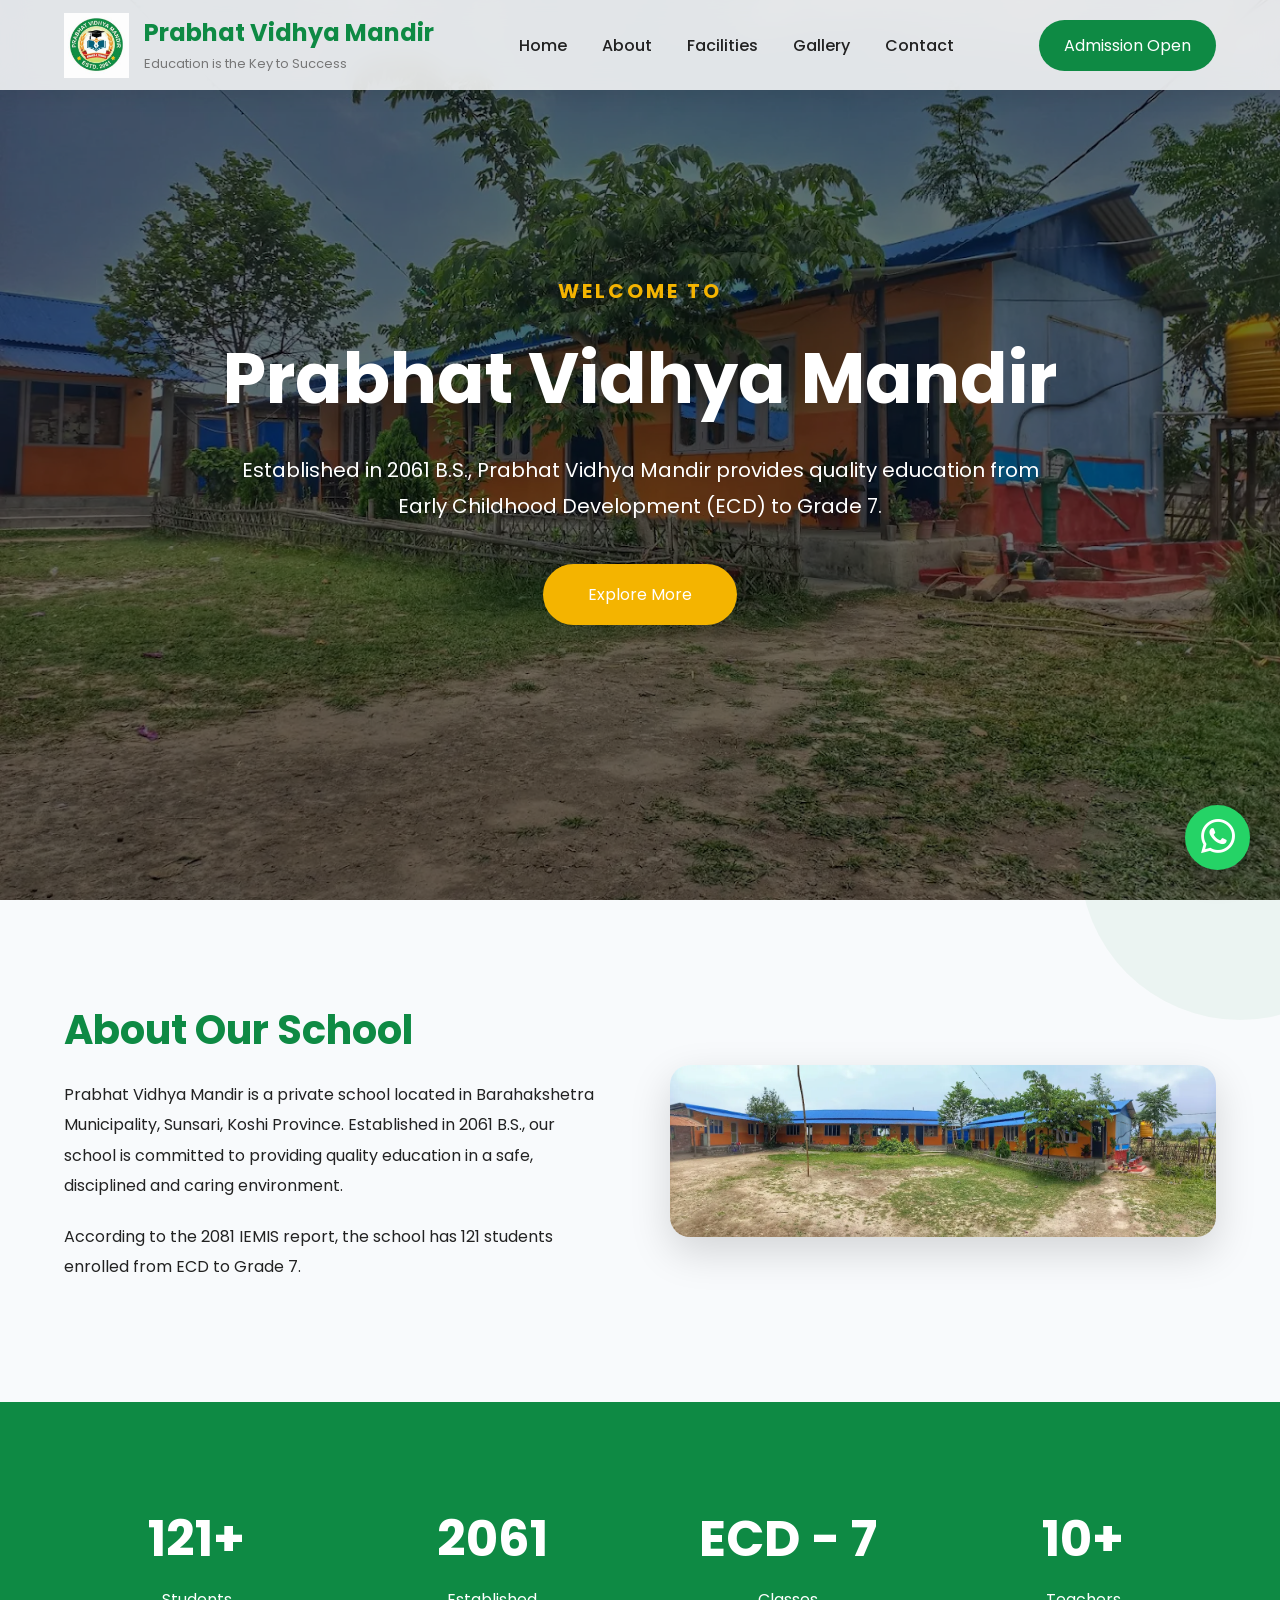
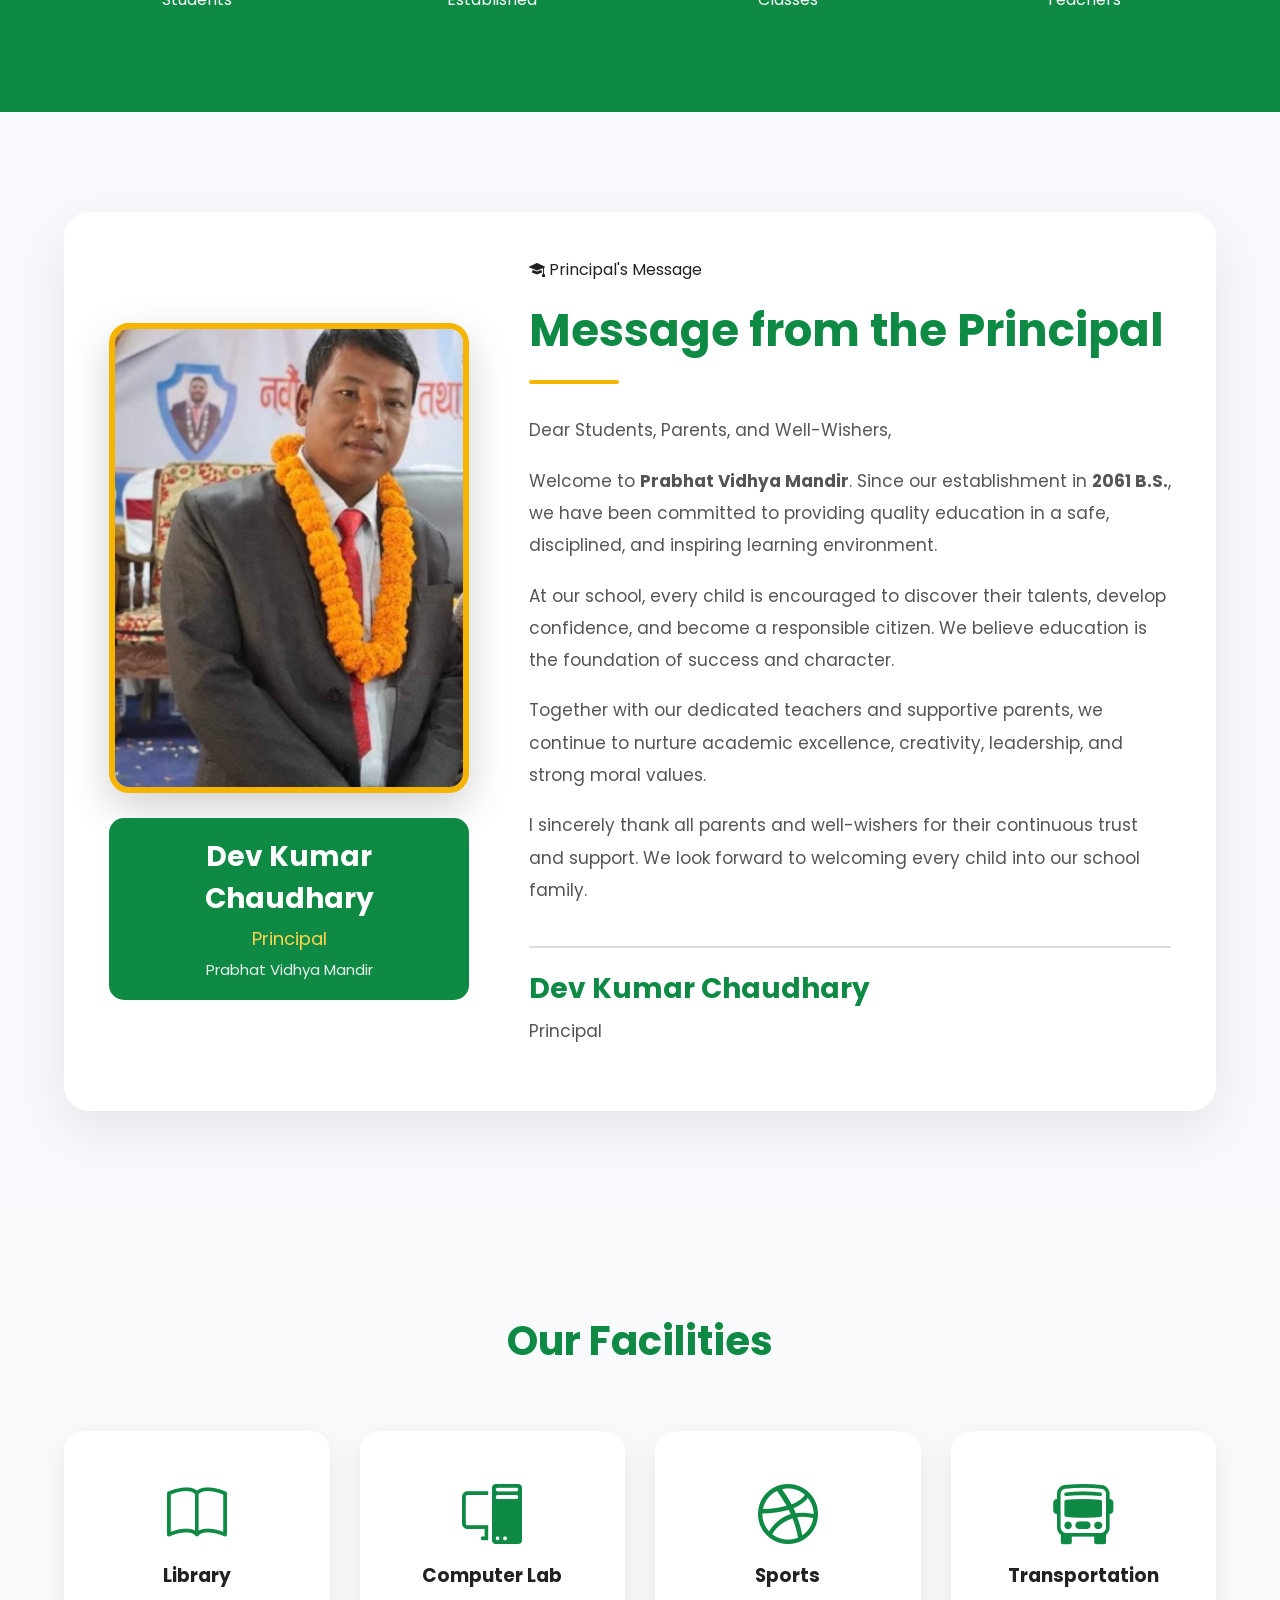
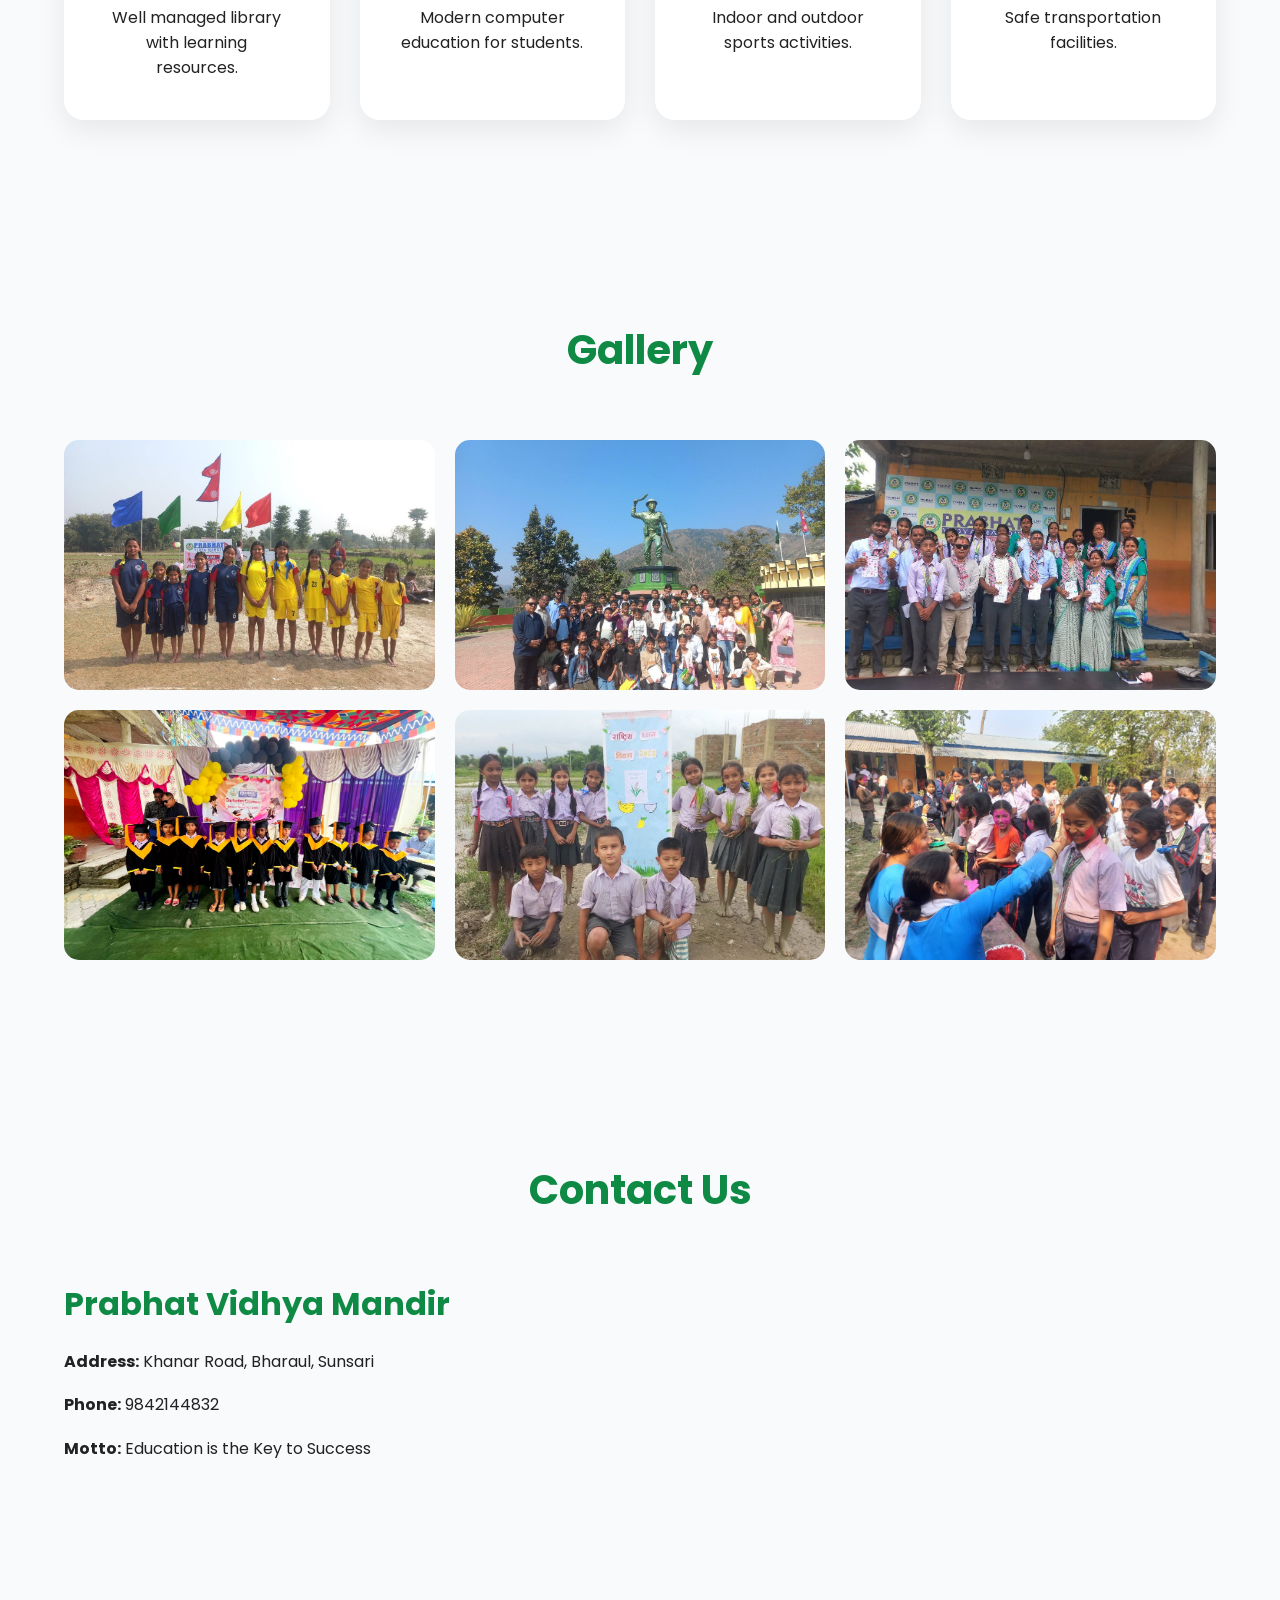
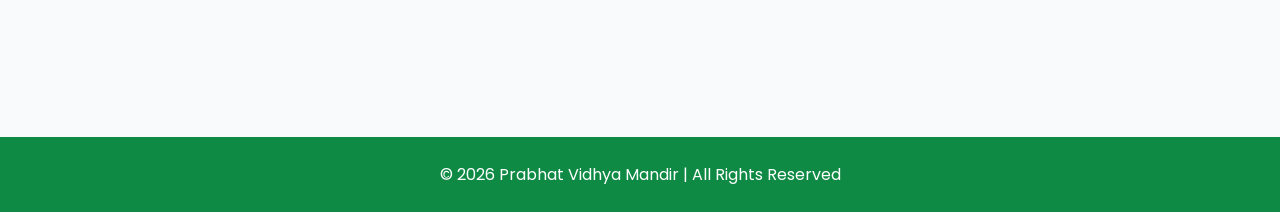
==== index.html @ 3ec68d44 "Initial website" ====
<!DOCTYPE html>
<html lang="en">
<head>
    <meta charset="UTF-8">
    <meta name="viewport" content="width=device-width, initial-scale=1.0">
    <title>Prabhat Vidhya Mandir</title>

    <!-- Google Font -->
    <link href="https://fonts.googleapis.com/css2?family=Poppins:wght@300;400;500;600;700&display=swap" rel="stylesheet">

    <!-- Bootstrap Icons -->
    <link rel="stylesheet" href="https://cdn.jsdelivr.net/npm/bootstrap-icons@1.11.3/font/bootstrap-icons.min.css">

    <!-- CSS -->
    <link rel="stylesheet" href="css/style.css">
</head>
<body>

<!-- ================= HEADER ================= -->

<header>
    <div class="container navbar">

        <div class="logo">
            <img src="images/logo.png" alt="School Logo">

            <div>
                <h2>Prabhat Vidhya Mandir</h2>
                <span>Education is the Key to Success</span>
            </div>
        </div>

        <nav>
            <ul>
                <li><a href="#">Home</a></li>
                <li><a href="#about">About</a></li>
                <li><a href="#facilities">Facilities</a></li>
                <li><a href="#gallery">Gallery</a></li>
                <li><a href="#contact">Contact</a></li>
            </ul>
        </nav>

        <a href="#" class="btn">Admission Open</a>

    </div>
</header>

<!-- ================= HERO ================= -->

<section class="hero">

<div class="overlay"></div>

<div class="hero-content">

<h4>WELCOME TO</h4>

<h1>Prabhat Vidhya Mandir</h1>

<p>
Established in 2061 B.S., Prabhat Vidhya Mandir provides quality education from
Early Childhood Development (ECD) to Grade 7.
</p>

<a href="#about" class="hero-btn">Explore More</a>

</div>

</section>

<!-- ================= ABOUT ================= -->

<section class="about" id="about">

<div class="container about-grid">

<div>

<h2>About Our School</h2>

<p>

Prabhat Vidhya Mandir is a private school located in
Barahakshetra Municipality, Sunsari, Koshi Province.

Established in 2061 B.S., our school is committed to providing quality
education in a safe, disciplined and caring environment.

</p>

<p>

According to the 2081 IEMIS report, the school has 121 students enrolled
from ECD to Grade 7.

</p>

</div>

<div>

<img src="images/school.jpg" alt="School">

</div>

</div>

</section>

<!-- ================= STATS ================= -->

<section class="stats">

<div class="container stats-grid">

<div>
<h2>121+</h2>
<p>Students</p>
</div>

<div>
<h2>2061</h2>
<p>Established</p>
</div>

<div>
<h2>ECD - 7</h2>
<p>Classes</p>
</div>

<div>
<h2>10+</h2>
<p>Teachers</p>
</div>

</div>

</section>
<!-- ================= PRINCIPAL SECTION ================= -->

<section class="principal-section" id="principal">

    <div class="container">

        <div class="principal-card">

            <!-- Left Side -->
            <div class="principal-photo">

                <img src="images/principal.jpg" alt="Dev Kumar Chaudhary">

                <div class="principal-name">

                    <h3>Dev Kumar Chaudhary</h3>

                    <p>Principal</p>

                    <span>Prabhat Vidhya Mandir</span>

                </div>

            </div>

            <!-- Right Side -->
            <div class="principal-message">

                <span class="section-tag">
                    <i class="bi bi-mortarboard-fill"></i>
                    Principal's Message
                </span>

                <h2>Message from the Principal</h2>

                <div class="line"></div>

                <p>
                    Dear Students, Parents, and Well-Wishers,
                </p>

                <p>
                    Welcome to <strong>Prabhat Vidhya Mandir</strong>.
                    Since our establishment in <strong>2061 B.S.</strong>,
                    we have been committed to providing quality education in a
                    safe, disciplined, and inspiring learning environment.
                </p>

                <p>
                    At our school, every child is encouraged to discover their
                    talents, develop confidence, and become a responsible
                    citizen. We believe education is the foundation of success
                    and character.
                </p>

                <p>
                    Together with our dedicated teachers and supportive parents,
                    we continue to nurture academic excellence, creativity,
                    leadership, and strong moral values.
                </p>

                <p>
                    I sincerely thank all parents and well-wishers for their
                    continuous trust and support. We look forward to welcoming
                    every child into our school family.
                </p>

                <div class="signature">

                    <h4>Dev Kumar Chaudhary</h4>

                    <p>Principal</p>

                </div>

            </div>

        </div>

    </div>

</section>

<!-- ================= FACILITIES ================= -->

<section class="facilities" id="facilities">

<div class="container">

<h2 class="title">Our Facilities</h2>

<div class="cards">

<div class="card">
<i class="bi bi-book"></i>
<h3>Library</h3>
<p>Well managed library with learning resources.</p>
</div>

<div class="card">
<i class="bi bi-pc-display"></i>
<h3>Computer Lab</h3>
<p>Modern computer education for students.</p>
</div>

<div class="card">
<i class="bi bi-dribbble"></i>
<h3>Sports</h3>
<p>Indoor and outdoor sports activities.</p>
</div>

<div class="card">
<i class="bi bi-bus-front"></i>
<h3>Transportation</h3>
<p>Safe transportation facilities.</p>
</div>

</div>

</div>

</section>

<!-- ================= GALLERY ================= -->

<section class="gallery" id="gallery">

<div class="container">

<h2 class="title">Gallery</h2>

<div class="gallery-grid">

<img src="images/school1.jpg">
<img src="images/school2.jpg">
<img src="images/school3.jpg">
<img src="images/school4.jpg">
<img src="images/school5.jpg">
<img src="images/school6.jpg">

</div>

</div>

</section>

<!-- ================= CONTACT ================= -->

<section class="contact" id="contact">

<div class="container">

<h2 class="title">Contact Us</h2>

<div class="contact-box">

<div>

<h3>Prabhat Vidhya Mandir</h3>

<p><b>Address:</b> Khanar Road, Bharaul, Sunsari</p>

<p><b>Phone:</b> 9842144832</p>

<p><b>Motto:</b> Education is the Key to Success</p>

</div>

<div>

<iframe
src="https://www.google.com/maps?q=P5CJ+FGV,+Khanar+Rd,+Bharaul+56703&output=embed"
loading="lazy">
</iframe>
<a href="https://wa.me/9779842144832" class="whatsapp" target="_blank">
    <i class="bi bi-whatsapp"></i>
</a>
<button id="topBtn">
    <i class="bi bi-arrow-up"></i>
</button>

</div>

</div>

</div>

</section>

<!-- ================= FOOTER ================= -->

<footer>

<p>

© 2026 Prabhat Vidhya Mandir | All Rights Reserved

</p>

</footer>

</body>
</html>
---- css/style.css ----
/* ==========================
   GOOGLE FONT
========================== */

@import url('https://fonts.googleapis.com/css2?family=Poppins:wght@300;400;500;600;700;800&display=swap');

/* ==========================
   RESET
========================== */

*{
    margin:0;
    padding:0;
    box-sizing:border-box;
    font-family:'Poppins',sans-serif;
    scroll-behavior:smooth;
}

body{
    background:#f8fafc;
    color:#222;
    overflow-x:hidden;
}

img{
    width:100%;
    display:block;
}

a{
    text-decoration:none;
}

ul{
    list-style:none;
}

.container{
    width:90%;
    max-width:1200px;
    margin:auto;
}

/* ==========================
   HEADER
========================== */

header{

    position:fixed;
    top:0;
    width:100%;
    z-index:999;

    background:rgba(255,255,255,.85);

    backdrop-filter:blur(12px);

    box-shadow:0 5px 20px rgba(0,0,0,.08);

}

.navbar{

    display:flex;

    justify-content:space-between;

    align-items:center;

    height:90px;

}

.logo{

    display:flex;

    align-items:center;

    gap:15px;

}

.logo img{

    width:65px;

    height:65px;

    object-fit:contain;

}

.logo h2{

    color:#0E8A44;

    font-size:24px;

}

.logo span{

    font-size:13px;

    color:#777;

}

nav ul{

    display:flex;

    gap:35px;

}

nav a{

    color:#222;

    font-weight:500;

    transition:.3s;

}

nav a:hover{

    color:#0E8A44;

}

.btn{

    padding:13px 25px;

    background:#0E8A44;

    color:#fff;

    border-radius:50px;

    transition:.3s;

}

.btn:hover{

    background:#F4B400;

}

/* ==========================
   HERO
========================== */

.hero{

    height:100vh;

    background:url("../images/hero.jpg") center/cover;

    position:relative;

    display:flex;

    align-items:center;

    justify-content:center;

    text-align:center;

}

.overlay{

    position:absolute;

    inset:0;

    background:rgba(0,0,0,.55);

}

.hero-content{

    position:relative;

    z-index:5;

    color:white;

    width:850px;

}

.hero h4{

    color:#F4B400;

    letter-spacing:3px;

    font-size:20px;

}

.hero h1{

    font-size:70px;

    margin:20px 0;

}

.hero p{

    font-size:20px;

    line-height:1.8;

    margin-bottom:40px;

}

.hero-btn{

    display:inline-block;

    padding:18px 45px;

    background:#F4B400;

    color:#fff;

    border-radius:50px;

    transition:.3s;

}

.hero-btn:hover{

    background:#0E8A44;

    transform:translateY(-5px);

}

/* ==========================
   SECTION
========================== */

section{

    padding:100px 0;

}

.title{

    text-align:center;

    margin-bottom:60px;

    color:#0E8A44;

    font-size:40px;

}

/* ==========================
   ABOUT
========================== */

.about-grid{

    display:grid;

    grid-template-columns:1fr 1fr;

    gap:60px;

    align-items:center;

}

.about h2{

    color:#0E8A44;

    margin-bottom:20px;

    font-size:40px;

}

.about p{

    line-height:1.9;

    margin-bottom:20px;

}

.about img{

    border-radius:20px;

    box-shadow:0 15px 40px rgba(0,0,0,.15);

}

/* ==========================
   STATS
========================== */

.stats{

    background:#0E8A44;

    color:#fff;

}

.stats-grid{

    display:grid;

    grid-template-columns:repeat(4,1fr);

    text-align:center;

    gap:30px;

}

.stats h2{

    font-size:50px;

}

.stats p{

    margin-top:10px;

}

/* ==========================
   FACILITIES
========================== */

.cards{

    display:grid;

    grid-template-columns:repeat(auto-fit,minmax(250px,1fr));

    gap:30px;

}

.card{

    background:white;

    padding:40px;

    border-radius:20px;

    text-align:center;

    transition:.4s;

    box-shadow:0 10px 30px rgba(0,0,0,.08);

}

.card:hover{

    transform:translateY(-12px);

}

.card i{

    font-size:60px;

    color:#0E8A44;

    margin-bottom:20px;

}

.card h3{

    margin-bottom:15px;

}

/* ==========================
   GALLERY
========================== */

.gallery-grid{

    display:grid;

    grid-template-columns:repeat(3,1fr);

    gap:20px;

}

.gallery-grid img{

    height:250px;

    object-fit:cover;

    border-radius:15px;

    transition:.4s;

}

.gallery-grid img:hover{

    transform:scale(1.05);

}

/* ==========================
   CONTACT
========================== */

.contact-box{

    display:grid;

    grid-template-columns:1fr 1fr;

    gap:50px;

}

.contact-box iframe{

    width:100%;

    height:350px;

    border:none;

    border-radius:15px;

}

.contact h3{

    color:#0E8A44;

    margin-bottom:20px;

    font-size:32px;

}

.contact p{

    margin-bottom:15px;

    line-height:1.8;

}

/* ==========================
   FOOTER
========================== */

footer{

    background:#0E8A44;

    color:white;

    text-align:center;

    padding:25px;

}

/* ==========================
   RESPONSIVE
========================== */

@media(max-width:992px){

nav{

display:none;

}

.hero h1{

font-size:50px;

}

.about-grid,
.contact-box,
.stats-grid{

grid-template-columns:1fr;

}

.gallery-grid{

grid-template-columns:repeat(2,1fr);

}

}

@media(max-width:768px){

.hero h1{

font-size:38px;

}

.hero p{

font-size:17px;

}

.gallery-grid{

grid-template-columns:1fr;

}

.logo h2{

font-size:18px;

}

.btn{

display:none;

}

}
/* WhatsApp */

.whatsapp{

position:fixed;

bottom:30px;

right:30px;

width:65px;

height:65px;

background:#25D366;

border-radius:50%;

display:flex;

justify-content:center;

align-items:center;

color:#fff;

font-size:34px;

box-shadow:0 10px 25px rgba(0,0,0,.3);

z-index:999;

transition:.3s;

}

.whatsapp:hover{

transform:scale(1.15);

}
#topBtn{

position:fixed;

bottom:110px;

right:30px;

width:55px;

height:55px;

border:none;

border-radius:50%;

background:#0E8A44;

color:white;

font-size:24px;

cursor:pointer;

display:none;

z-index:999;

transition:.3s;

}

#topBtn:hover{

background:#F4B400;

}
/*======================================
        PRINCIPAL SECTION
======================================*/

.principal-section{

padding:100px 0;

background:#f7f9fc;

}

.principal-card{

display:grid;

grid-template-columns:360px 1fr;

gap:60px;

background:#fff;

padding:45px;

border-radius:25px;

box-shadow:0 20px 50px rgba(0,0,0,.08);

align-items:center;

overflow:hidden;

}

/* LEFT */

.principal-photo{

text-align:center;

position:relative;

}

.principal-photo img{

width:100%;

height:470px;

object-fit:cover;

border-radius:20px;

border:6px solid #F4B400;

box-shadow:0 15px 40px rgba(0,0,0,.18);

transition:.4s;

}

.principal-photo img:hover{

transform:scale(1.03);

}

.principal-name{

margin-top:25px;

background:#0E8A44;

padding:18px;

border-radius:15px;

color:white;

}

.principal-name h3{

font-size:28px;

margin-bottom:5px;

}

.principal-name p{

font-size:18px;

color:#FFD34D;

margin-bottom:5px;

}

.principal-name span{

font-size:15px;

opacity:.9;

}

/* RIGHT */

.principal-message small{

font-size:16px;

color:#F4B400;

font-weight:600;

letter-spacing:2px;

text-transform:uppercase;

}

.principal-message h2{

font-size:45px;

color:#0E8A44;

margin:15px 0;

}

.line{

width:90px;

height:4px;

background:#F4B400;

margin-bottom:30px;

border-radius:20px;

}

.principal-message p{

font-size:17px;

line-height:1.9;

color:#555;

margin-bottom:18px;

}

.signature{

margin-top:40px;

padding-top:20px;

border-top:2px solid #ddd;

}

.signature h4{

font-size:28px;

color:#0E8A44;

margin-bottom:5px;

}

.signature span{

font-size:18px;

color:#888;

}

/* Decorative Background */

.principal-card::after{

content:"";

position:absolute;

right:-120px;

bottom:-120px;

width:320px;

height:320px;

background:#0E8A44;

opacity:.05;

border-radius:50%;

}

/*==============================
        RESPONSIVE
==============================*/

@media(max-width:992px){

.principal-card{

grid-template-columns:1fr;

text-align:center;

}

.principal-photo img{

width:320px;

height:400px;

margin:auto;

}

.line{

margin:auto auto 30px;

}

}

@media(max-width:768px){

.principal-message h2{

font-size:34px;

}

.principal-card{

padding:25px;

}

.principal-photo img{

width:260px;

height:330px;

}

.principal-name h3{

font-size:24px;

}

}
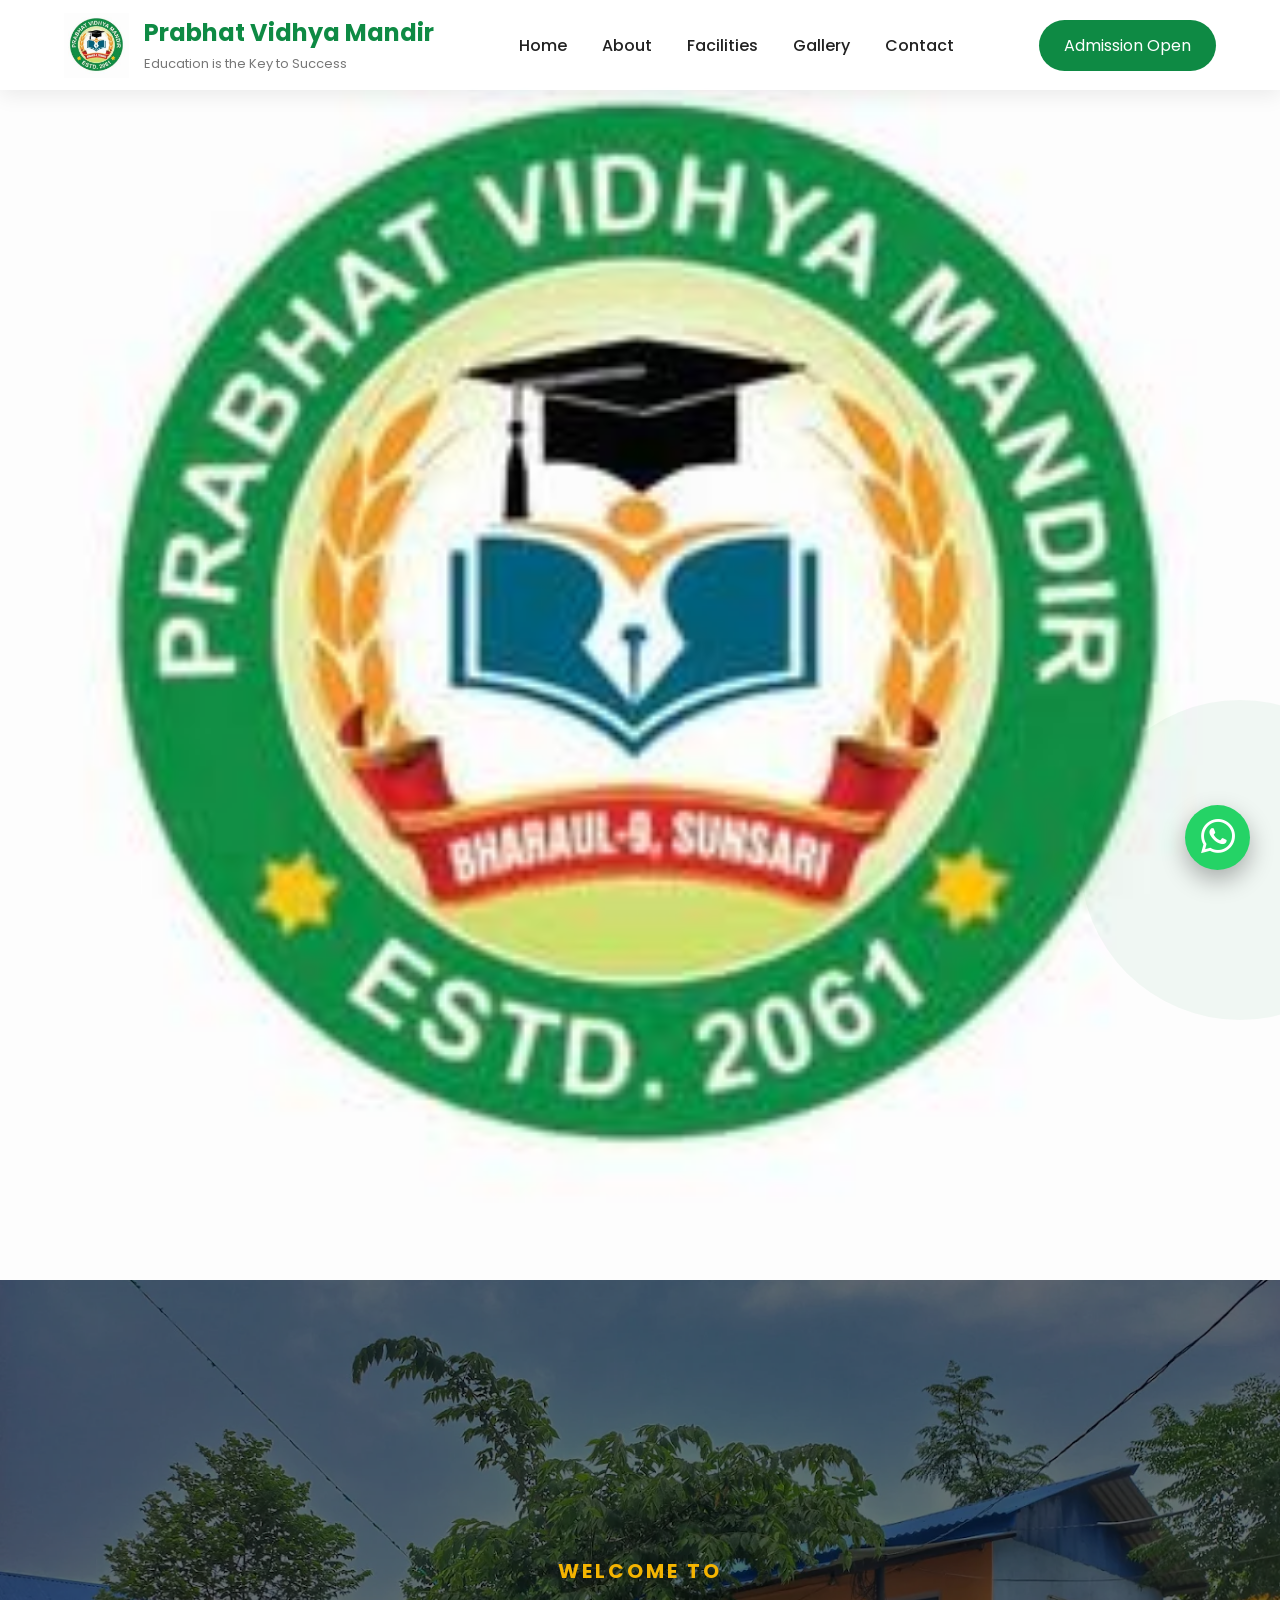
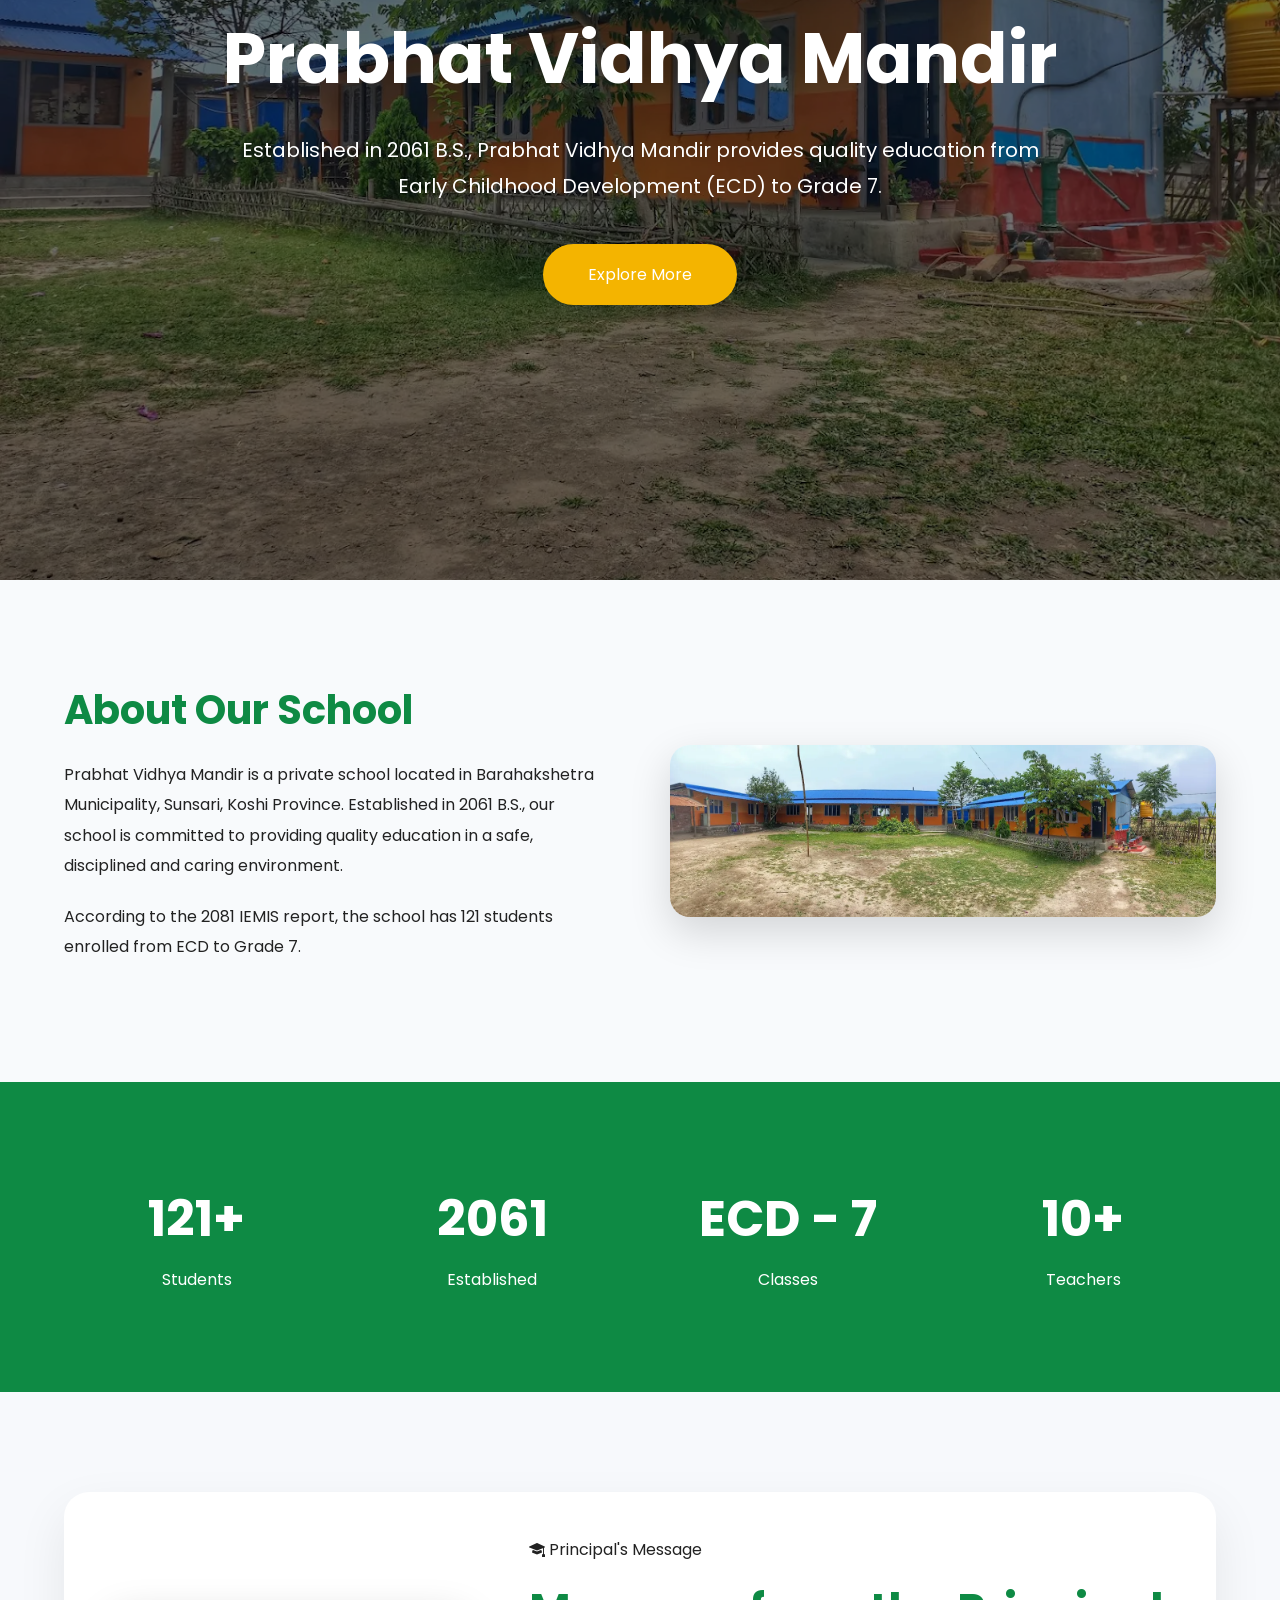
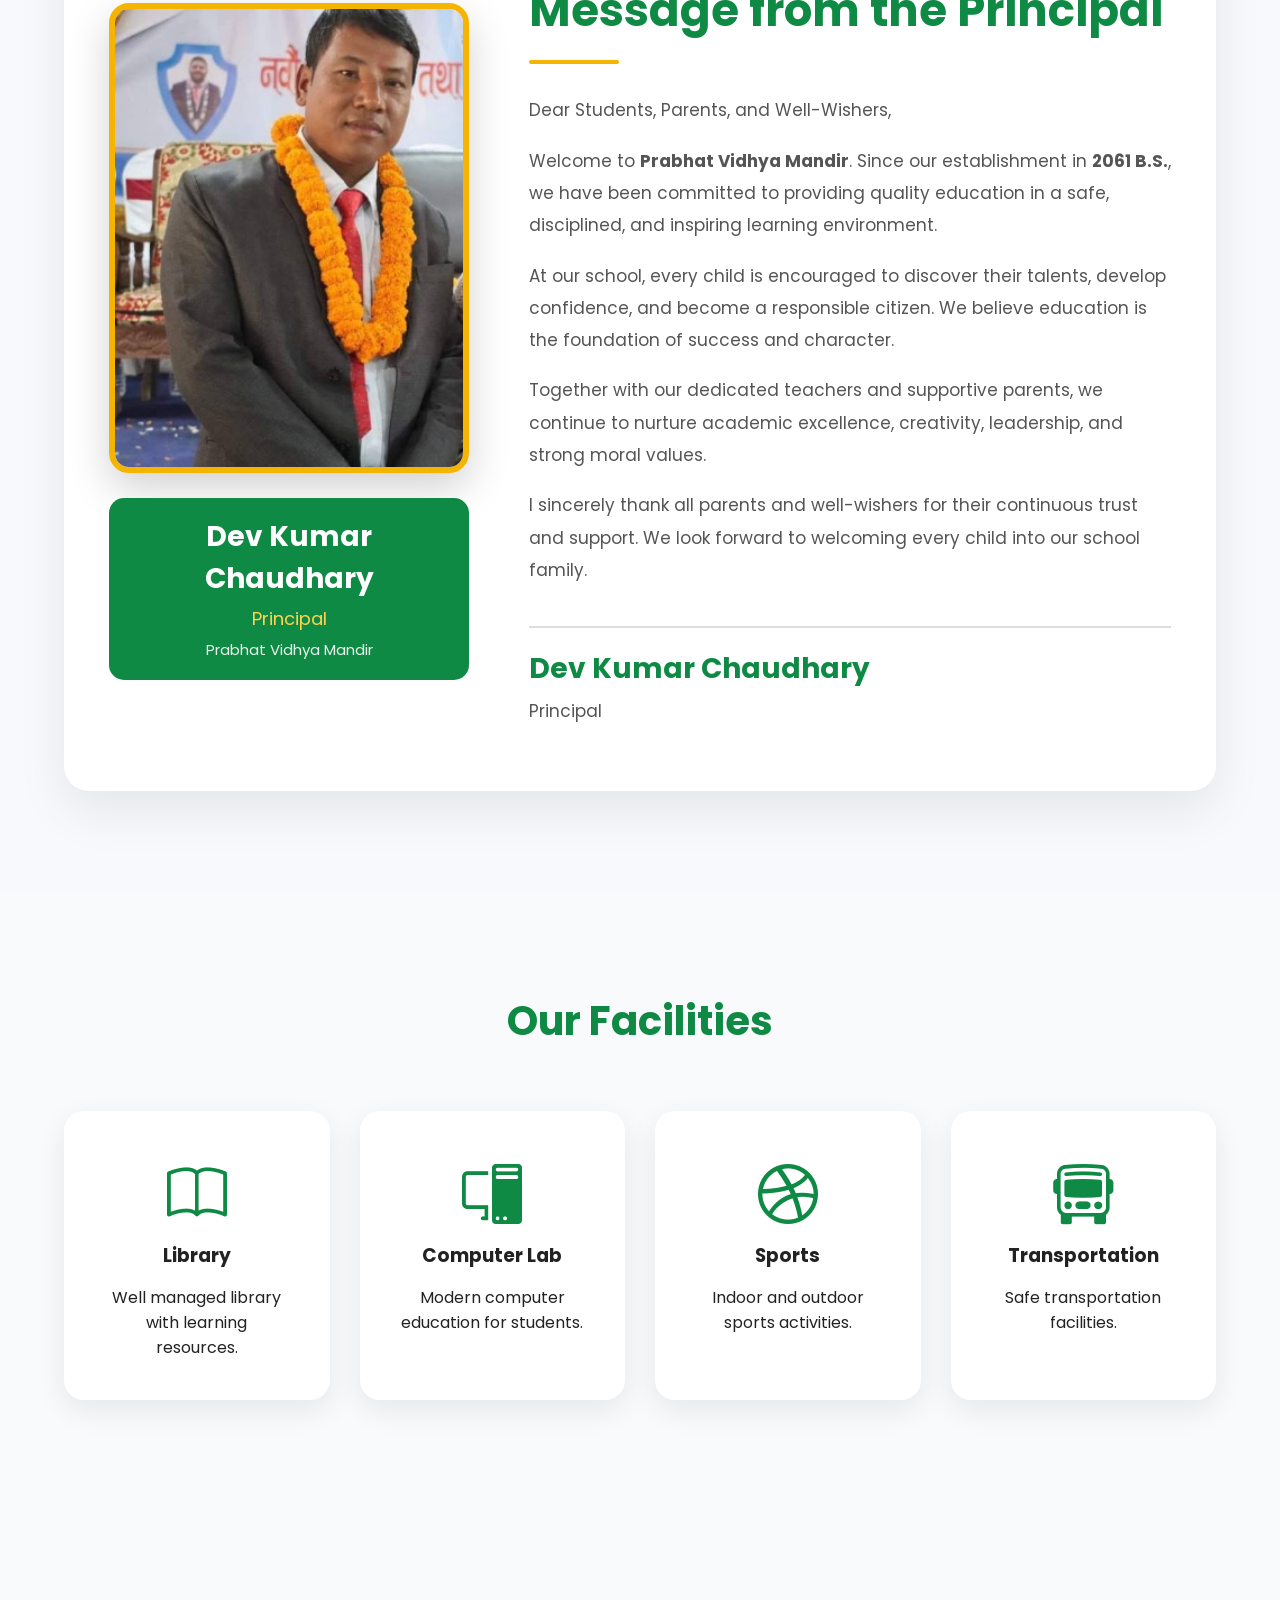
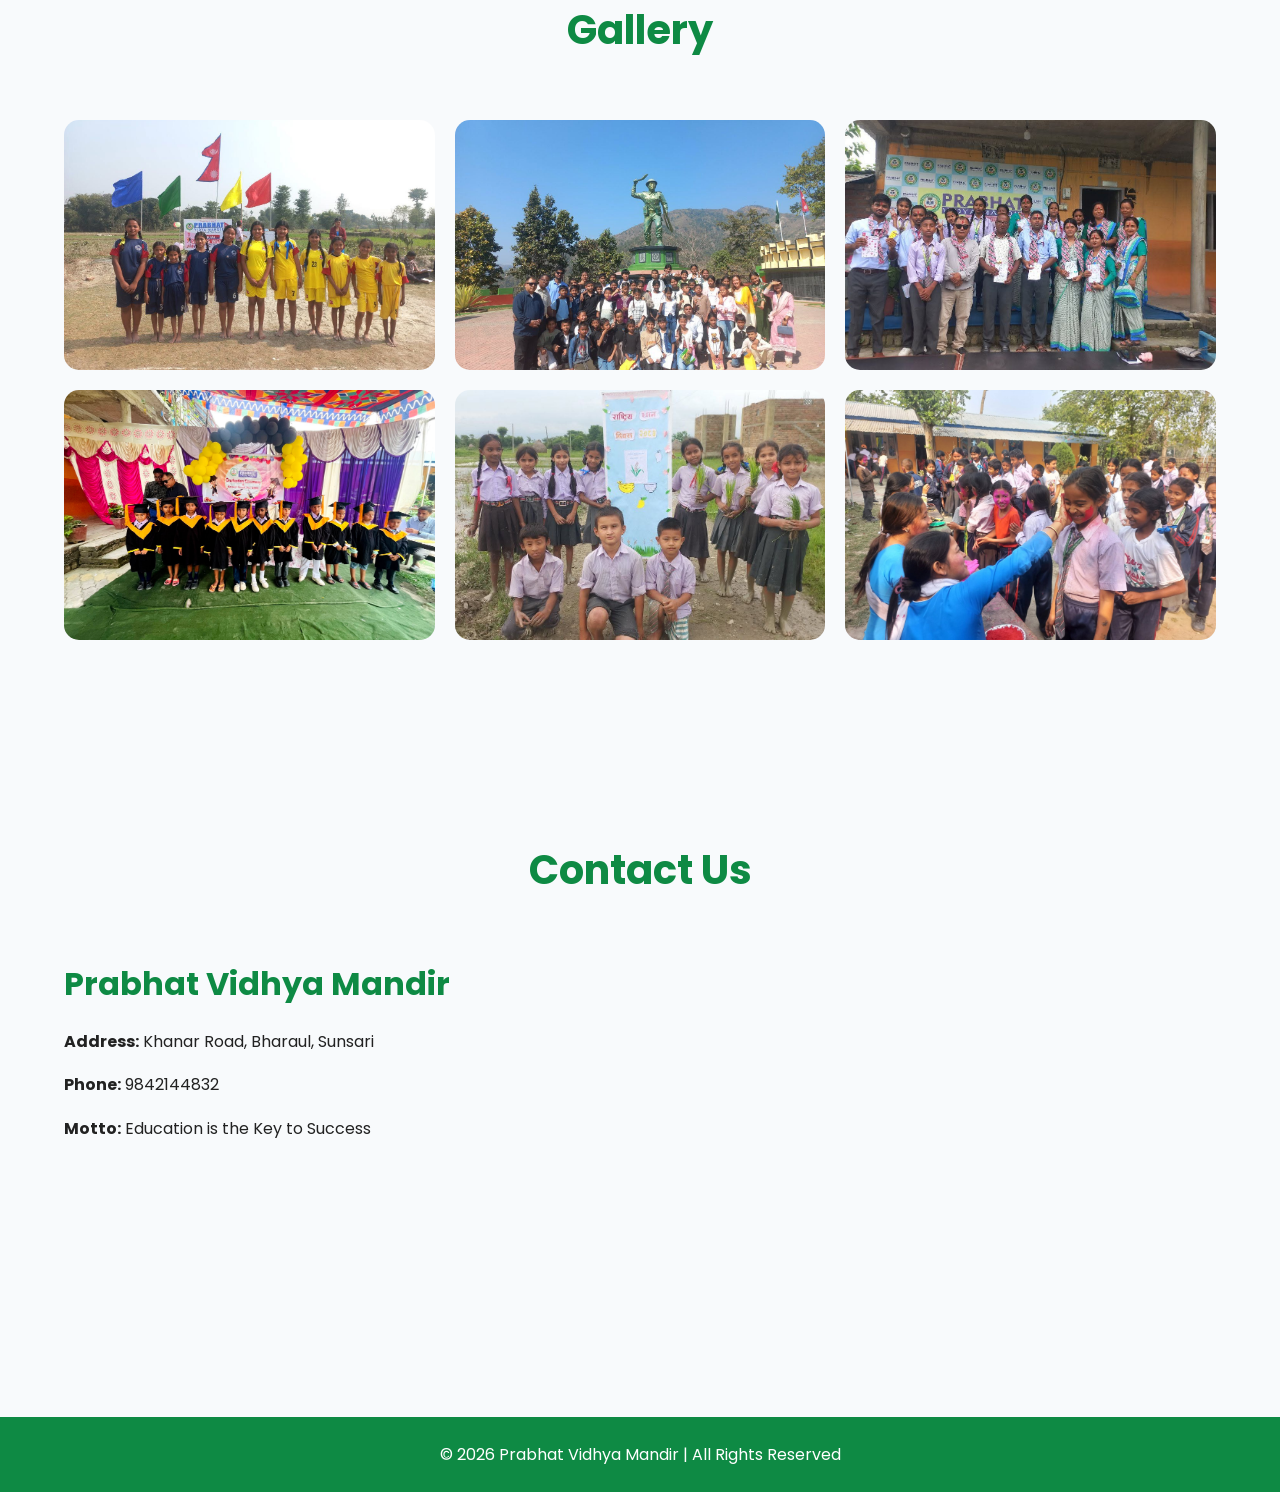
==== commit 4222653a: "Update website files" ====
--- a/index.html
+++ b/index.html
@@ -4,7 +4,7 @@
     <meta charset="UTF-8">
     <meta name="viewport" content="width=device-width, initial-scale=1.0">
     <title>Prabhat Vidhya Mandir</title>
-
+    <img src="images/logo.png" alt="School Logo">
     <!-- Google Font -->
     <link href="https://fonts.googleapis.com/css2?family=Poppins:wght@300;400;500;600;700&display=swap" rel="stylesheet">
 
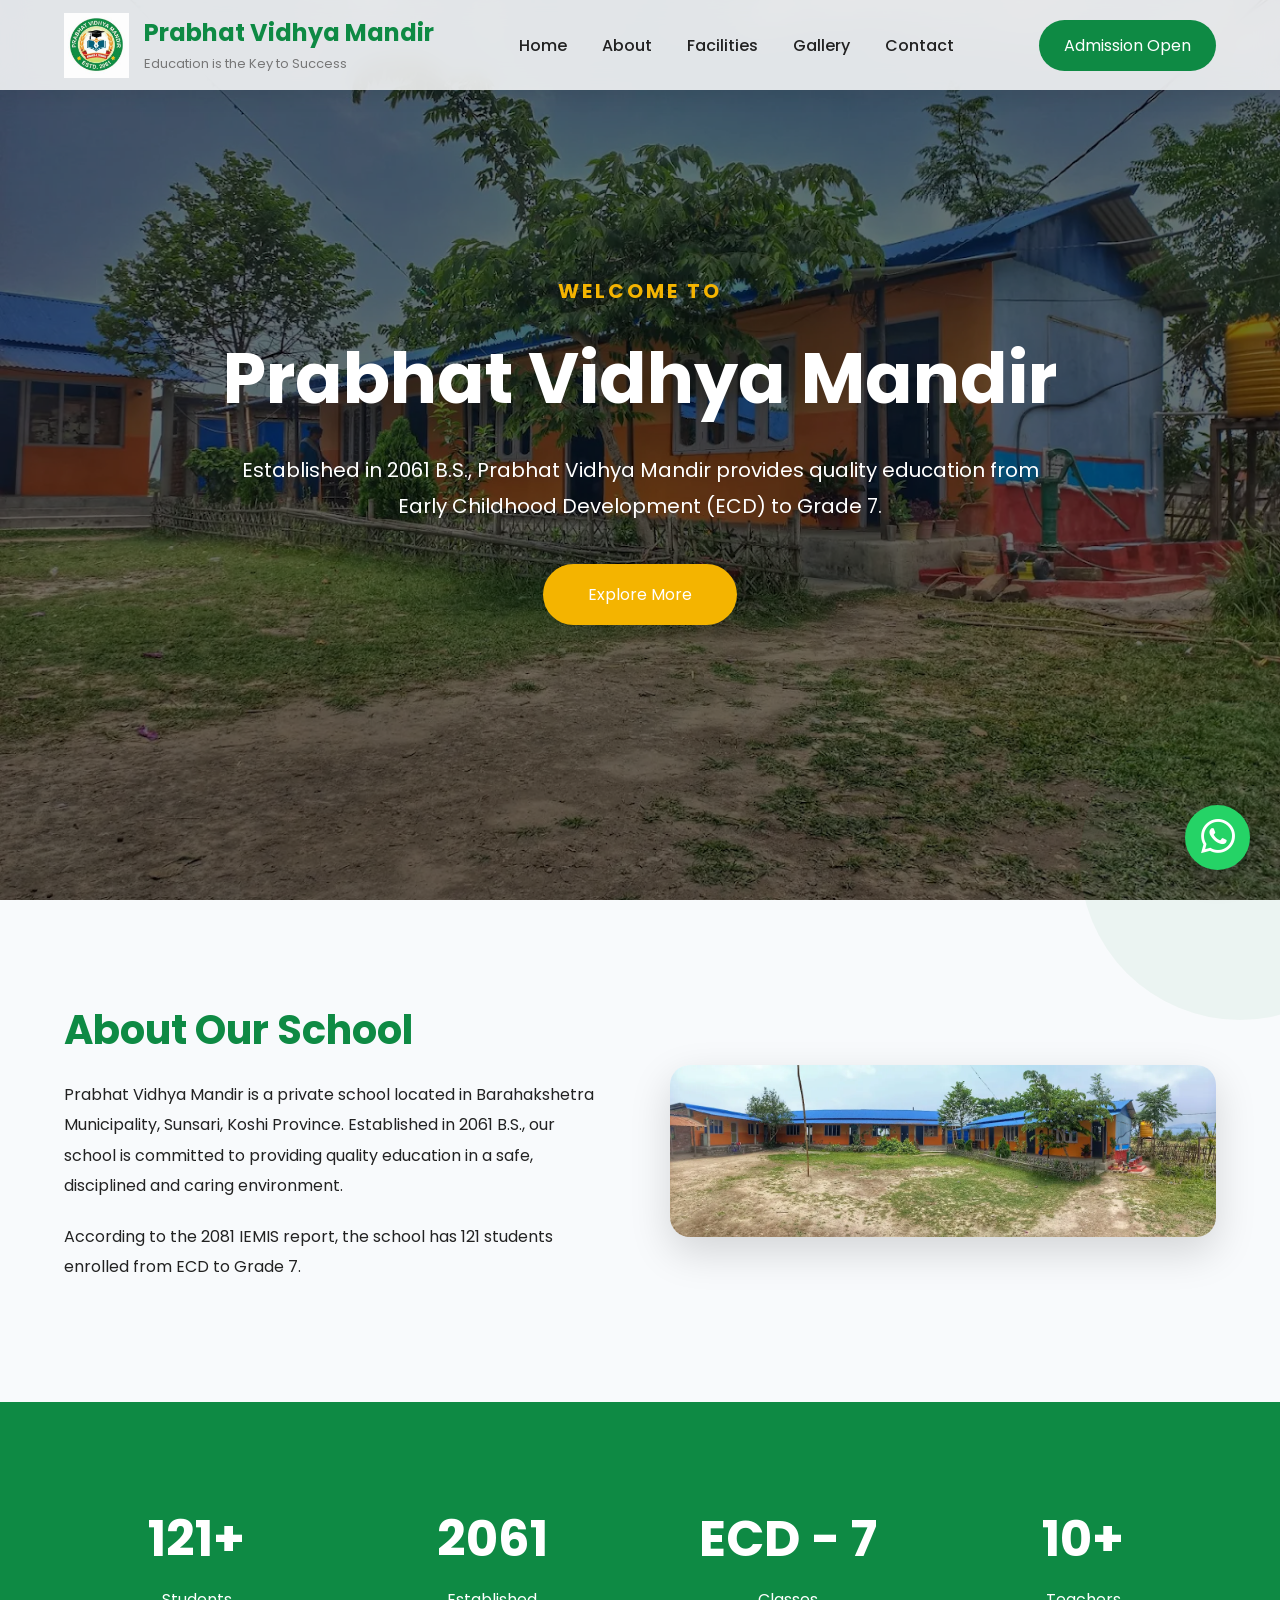
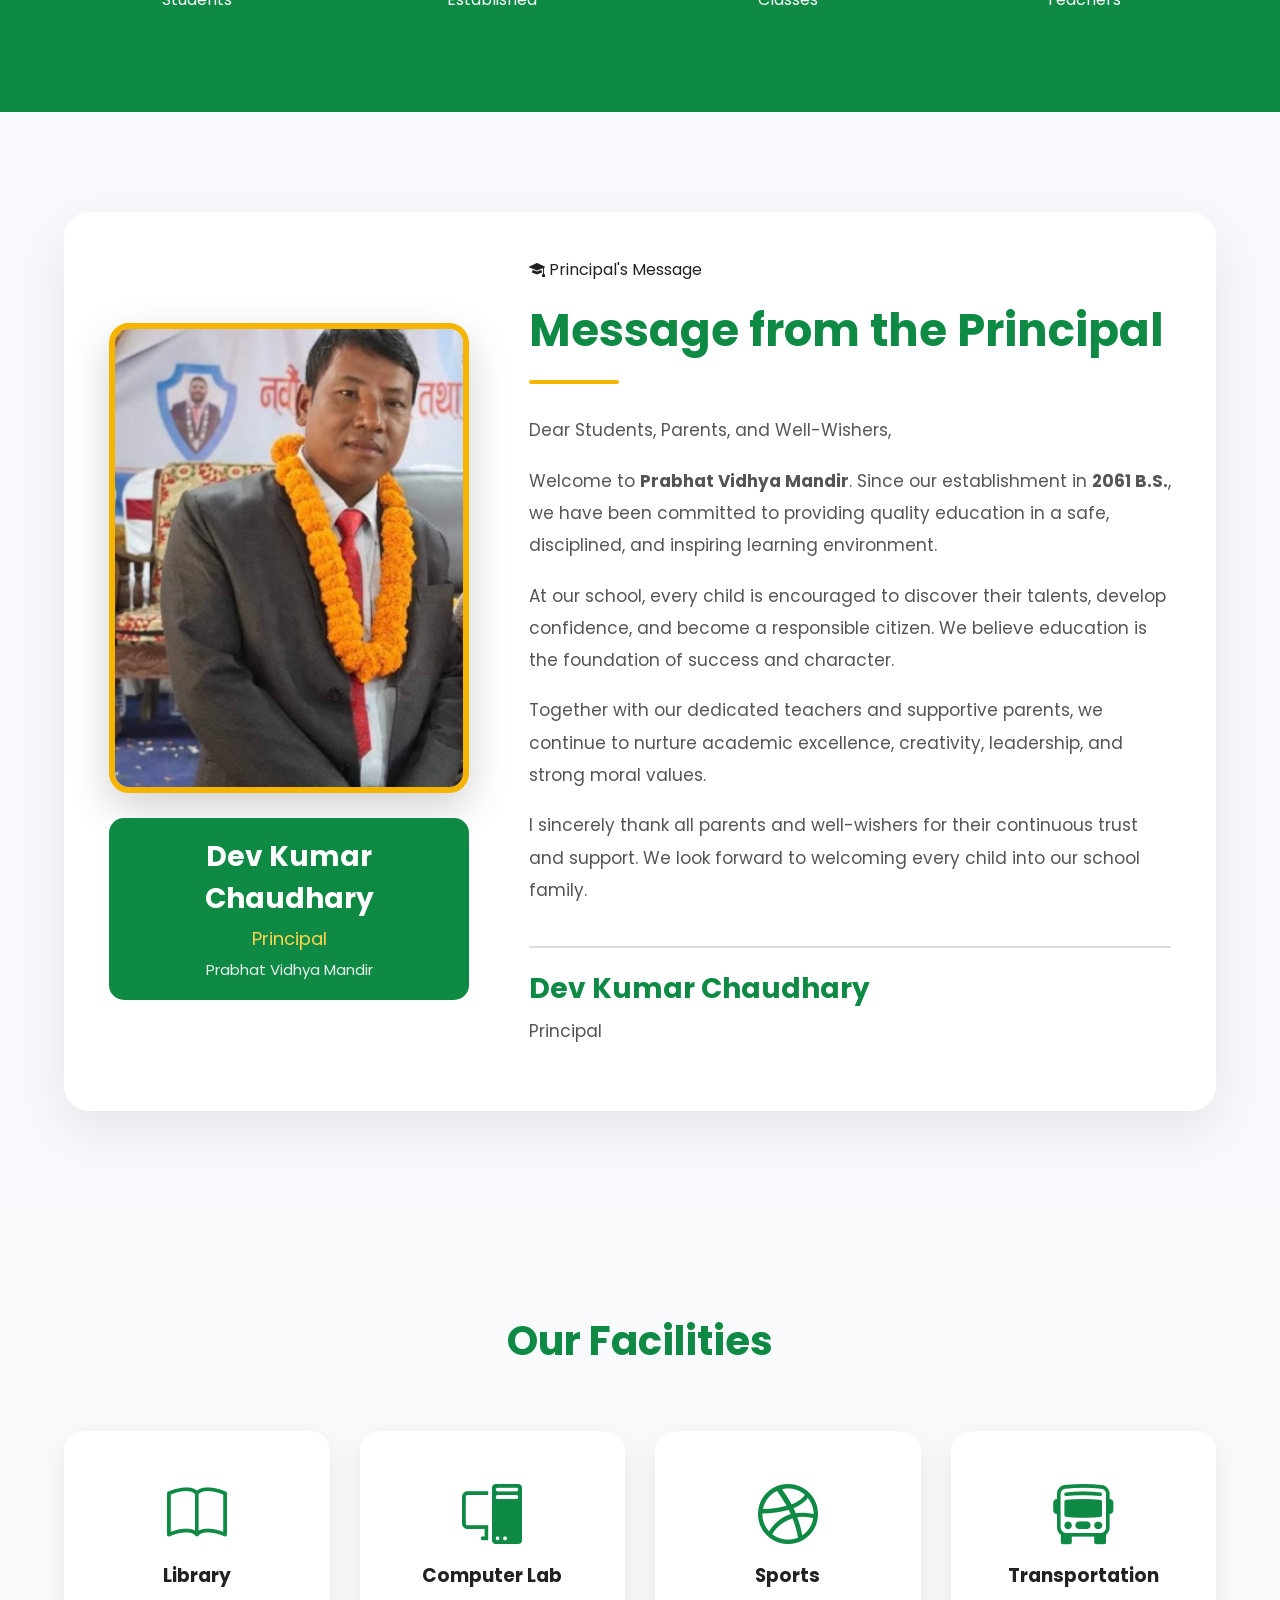
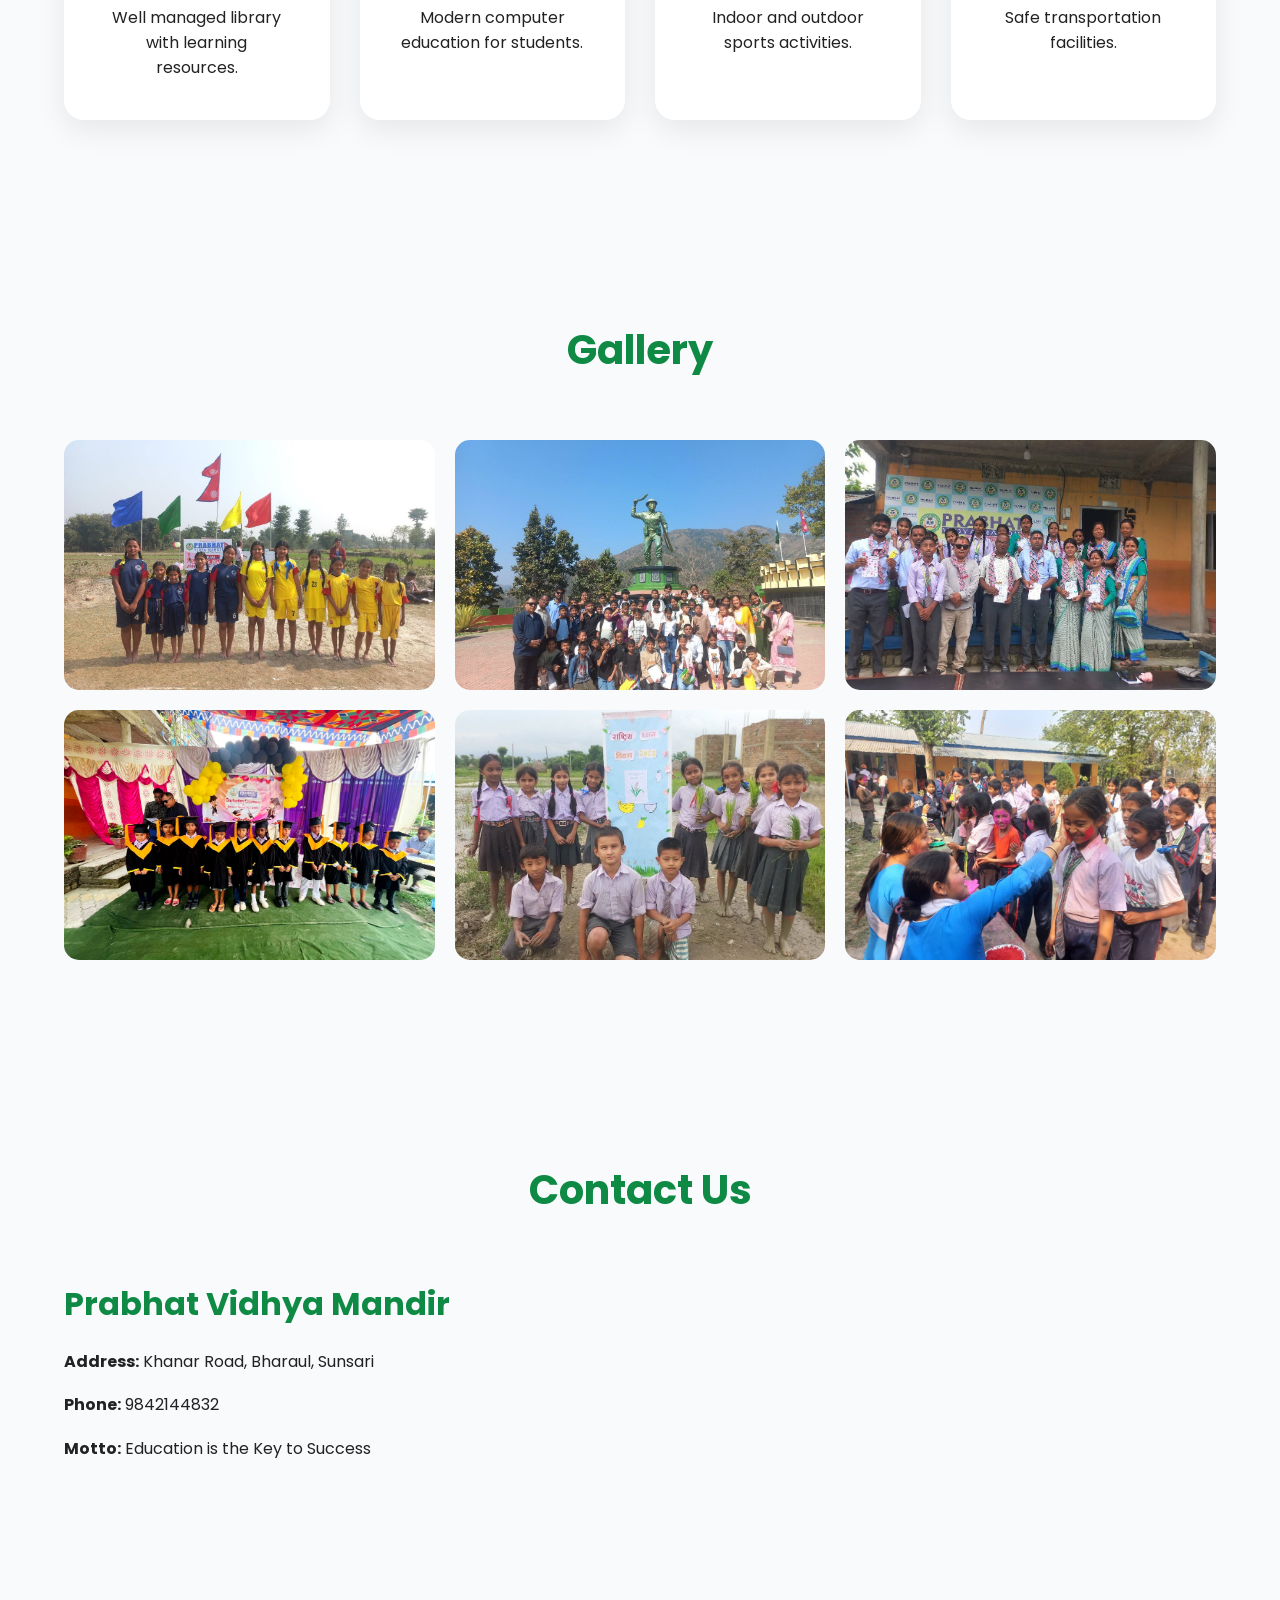
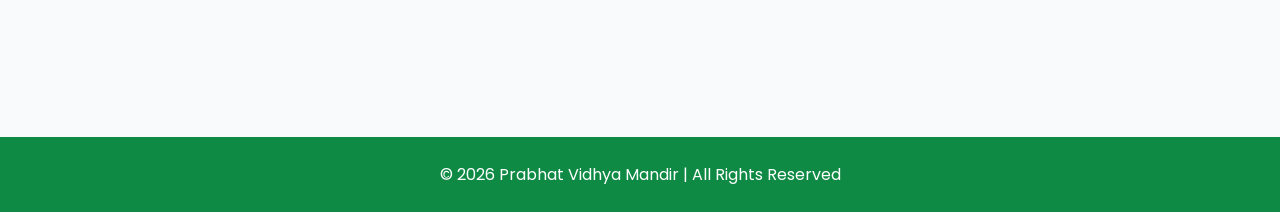
==== commit f7f04a04: "Update files" ====
--- a/index.html
+++ b/index.html
@@ -4,7 +4,7 @@
     <meta charset="UTF-8">
     <meta name="viewport" content="width=device-width, initial-scale=1.0">
     <title>Prabhat Vidhya Mandir</title>
-    <img src="images/logo.png" alt="School Logo">
+    
     <!-- Google Font -->
     <link href="https://fonts.googleapis.com/css2?family=Poppins:wght@300;400;500;600;700&display=swap" rel="stylesheet">
 
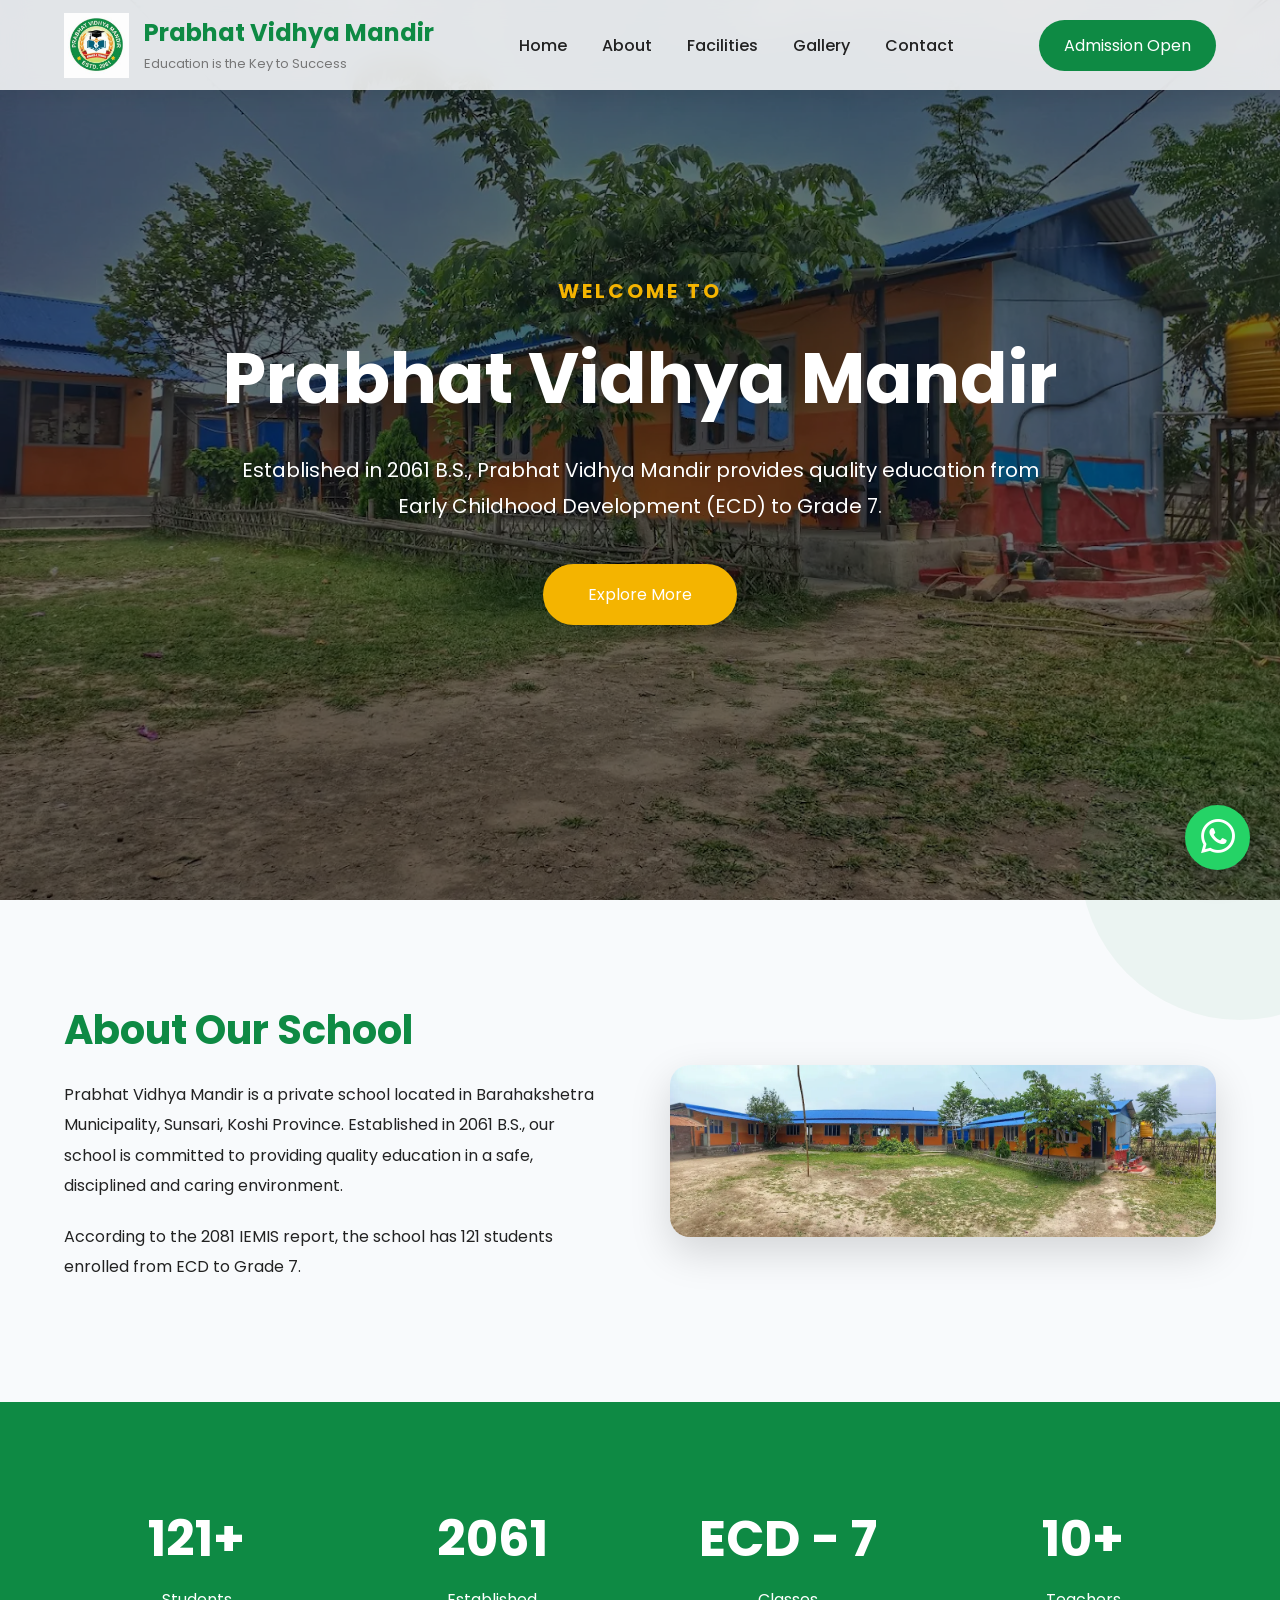
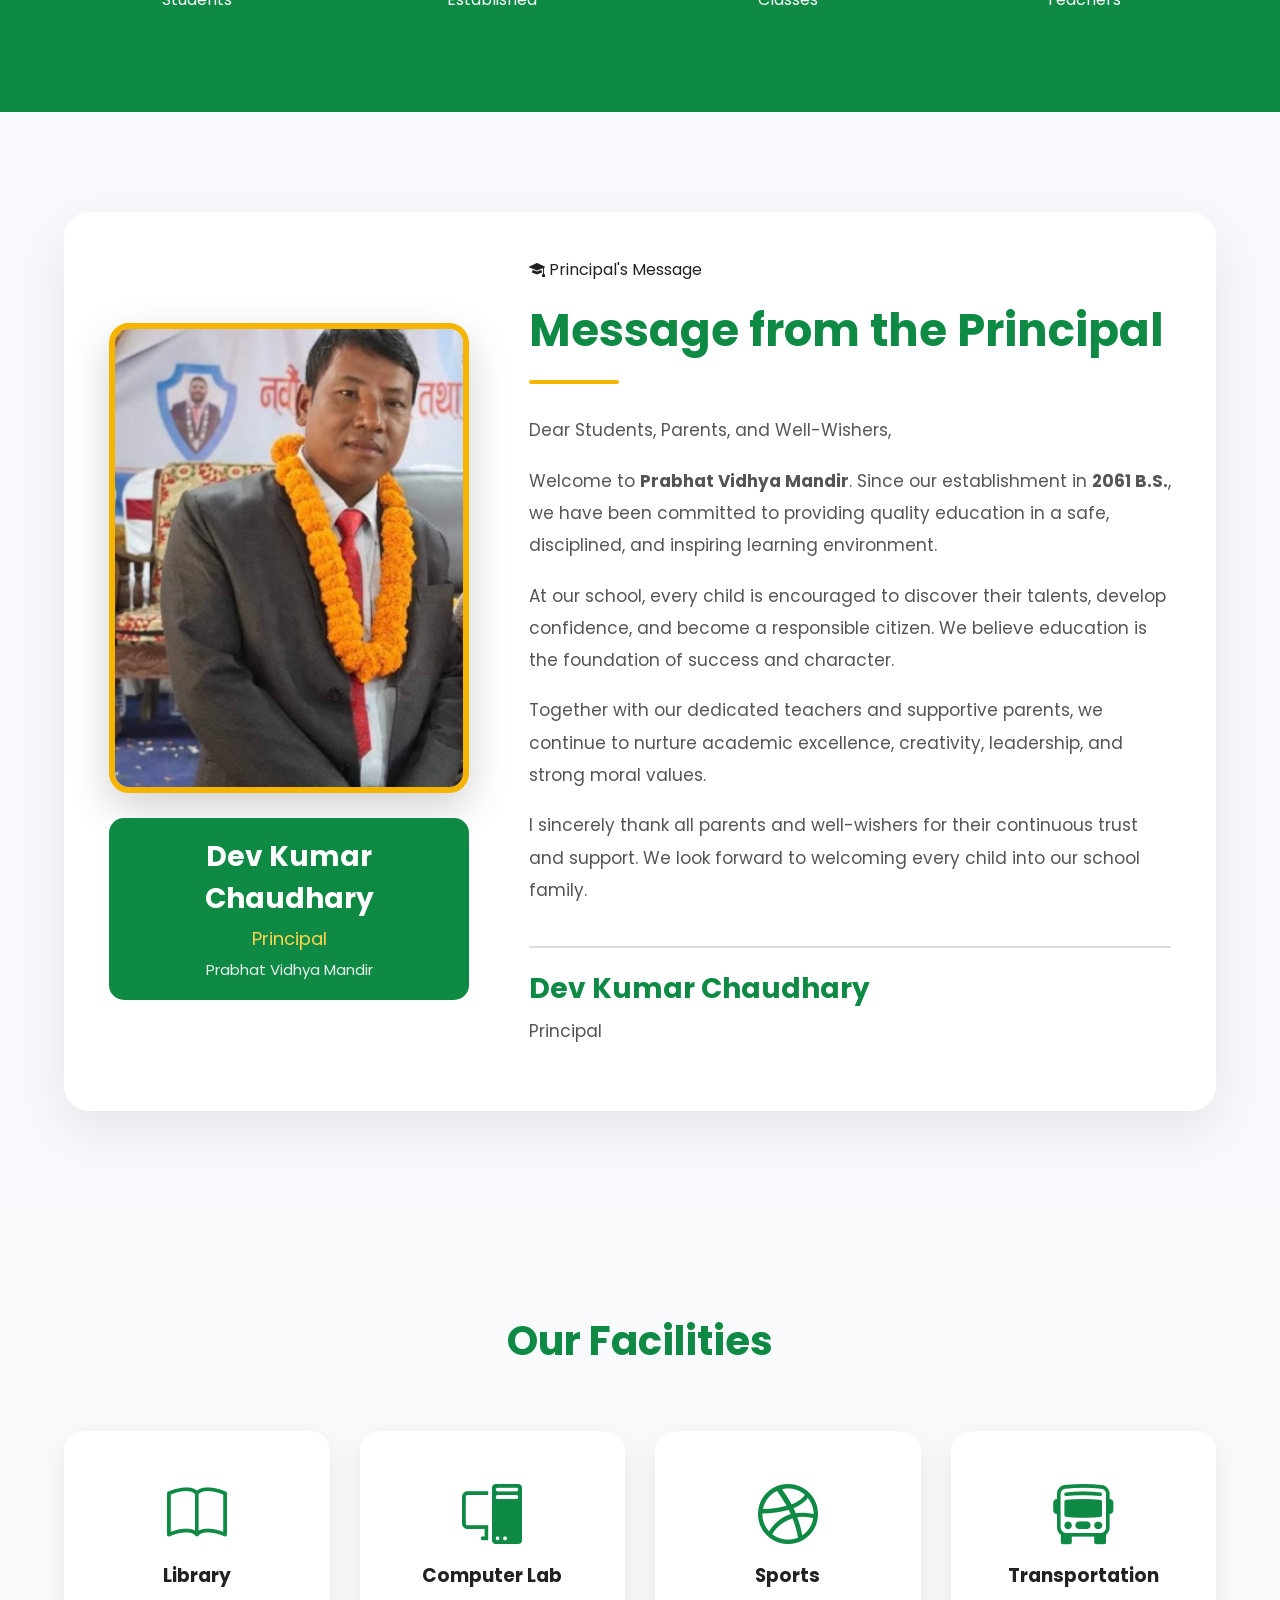
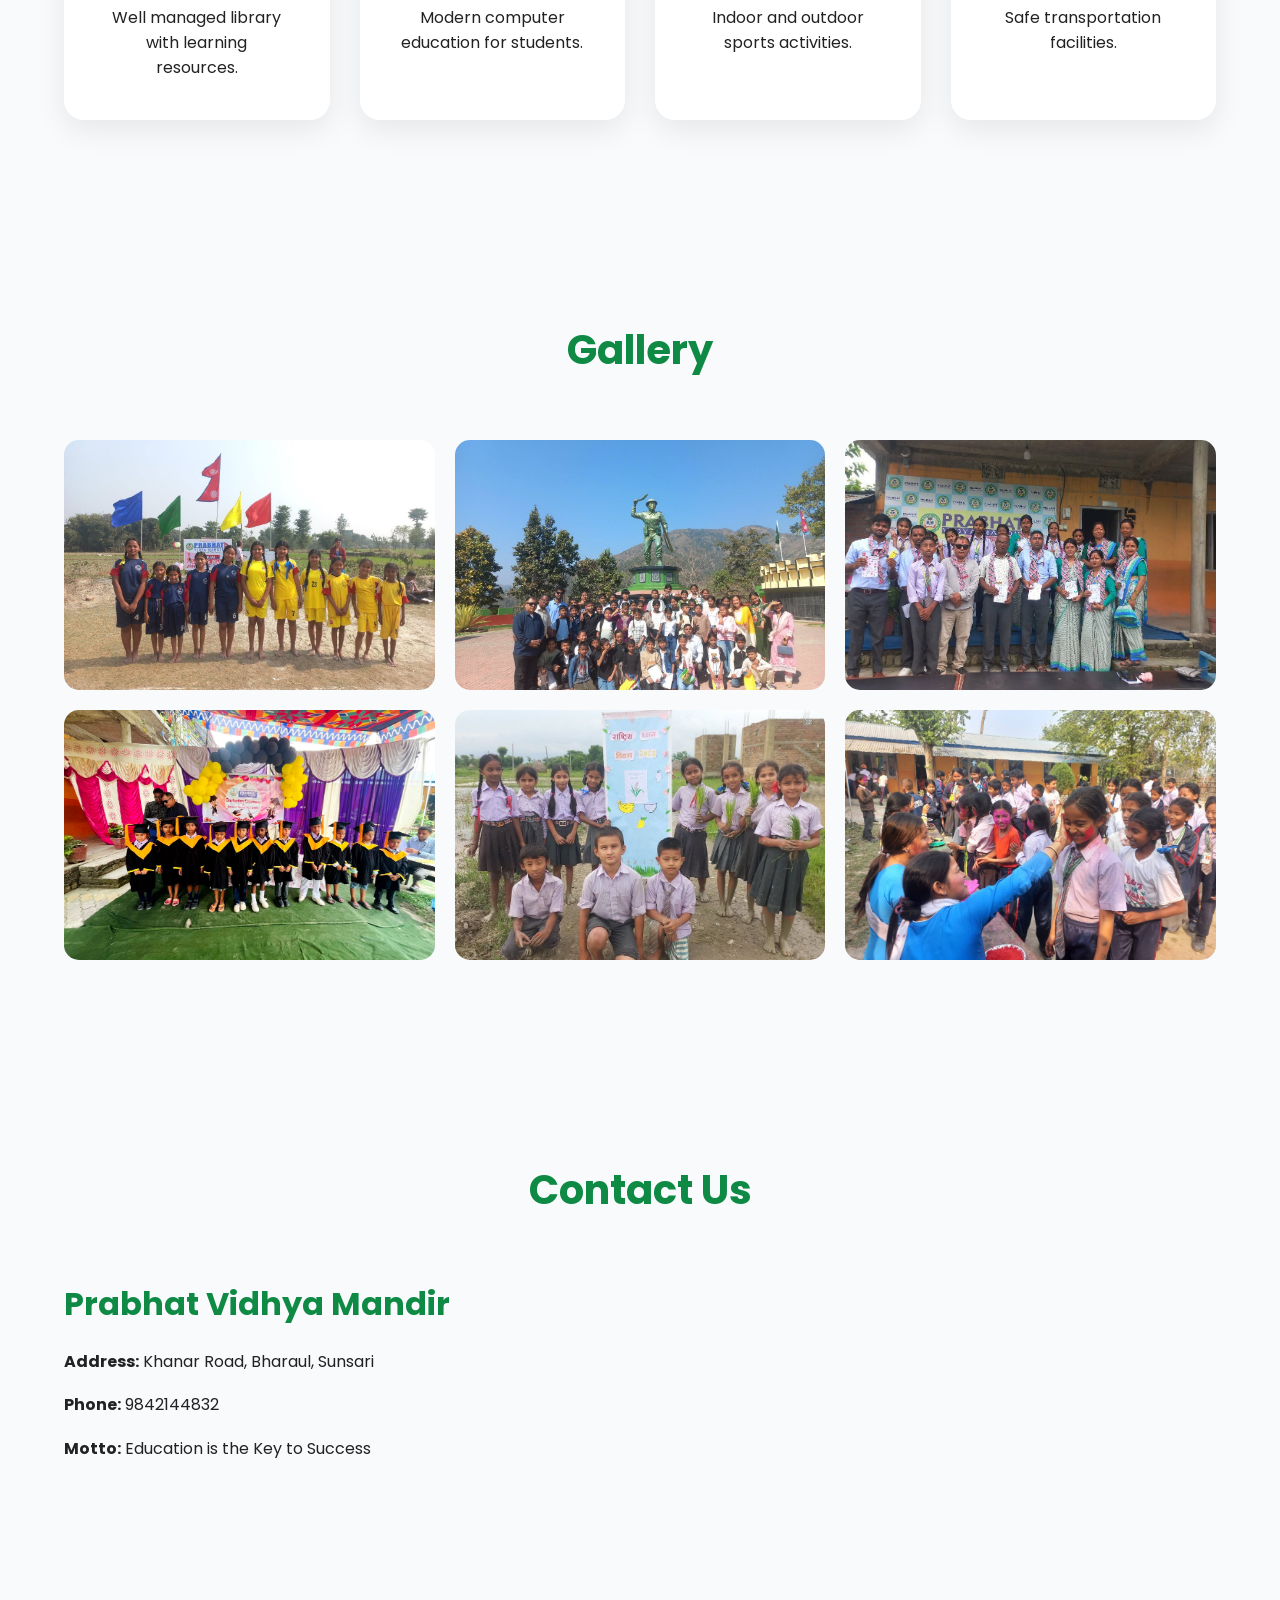
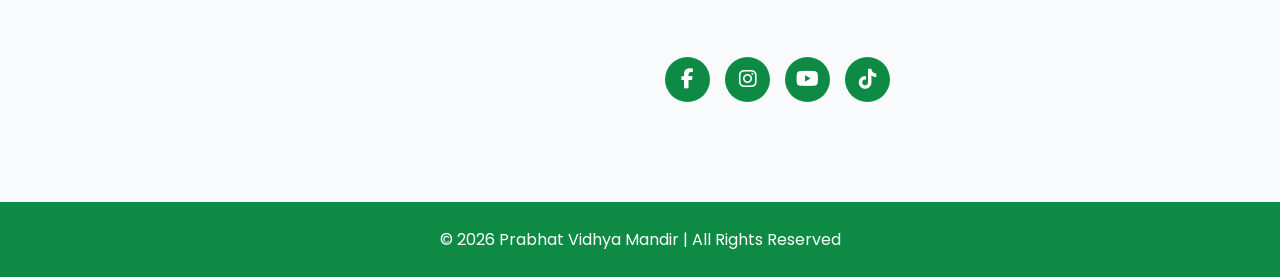
==== commit 65dfbb05: "Updated homepage and added TikTok link" ====
--- a/index.html
+++ b/index.html
@@ -41,7 +41,7 @@
         </nav>
 
         <a href="#" class="btn">Admission Open</a>
-
+<link rel="stylesheet" href="https://cdnjs.cloudflare.com/ajax/libs/font-awesome/6.7.2/css/all.min.css">
     </div>
 </header>
 
@@ -316,6 +316,25 @@
 <button id="topBtn">
     <i class="bi bi-arrow-up"></i>
 </button>
+<div class="social-icons">
+
+    <a href="https://www.facebook.com/" target="_blank">
+        <i class="fab fa-facebook-f"></i>
+    </a>
+
+    <a href="https://www.instagram.com/" target="_blank">
+        <i class="fab fa-instagram"></i>
+    </a>
+
+    <a href="https://www.youtube.com/" target="_blank">
+        <i class="fab fa-youtube"></i>
+    </a>
+
+    <a href="https://www.tiktok.com/@prabhat.vidhya.ma" target="_blank" aria-label="TikTok">
+        <i class="fab fa-tiktok"></i>
+    </a>
+
+</div>
 
 </div>
 
--- a/css/style.css
+++ b/css/style.css
@@ -909,4 +909,28 @@
 
 }
 
+}
+.social-icons{
+    display:flex;
+    gap:15px;
+    margin-top:20px;
+}
+
+.social-icons a{
+    width:45px;
+    height:45px;
+    display:flex;
+    justify-content:center;
+    align-items:center;
+    background:#0E8A44;
+    color:#fff;
+    border-radius:50%;
+    font-size:20px;
+    text-decoration:none;
+    transition:.3s;
+}
+
+.social-icons a:hover{
+    background:#F4B400;
+    transform:translateY(-5px);
 }
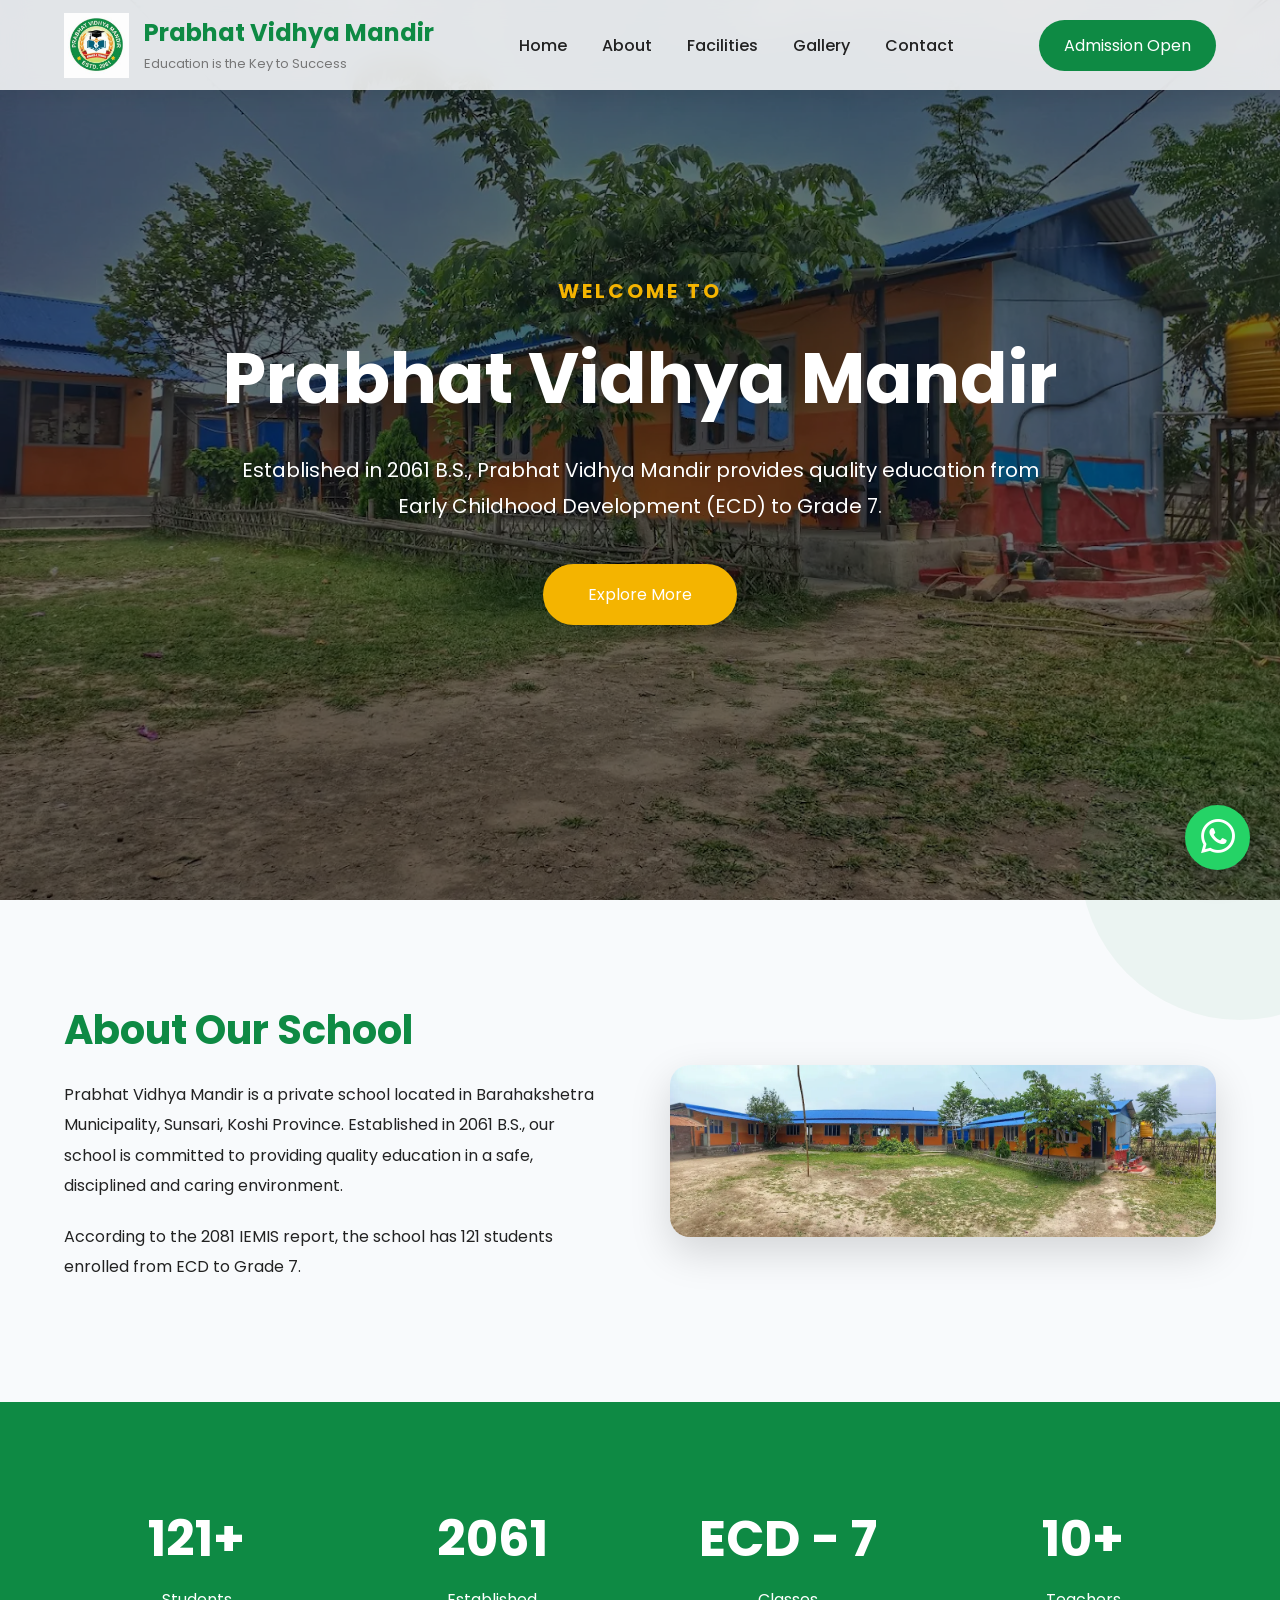
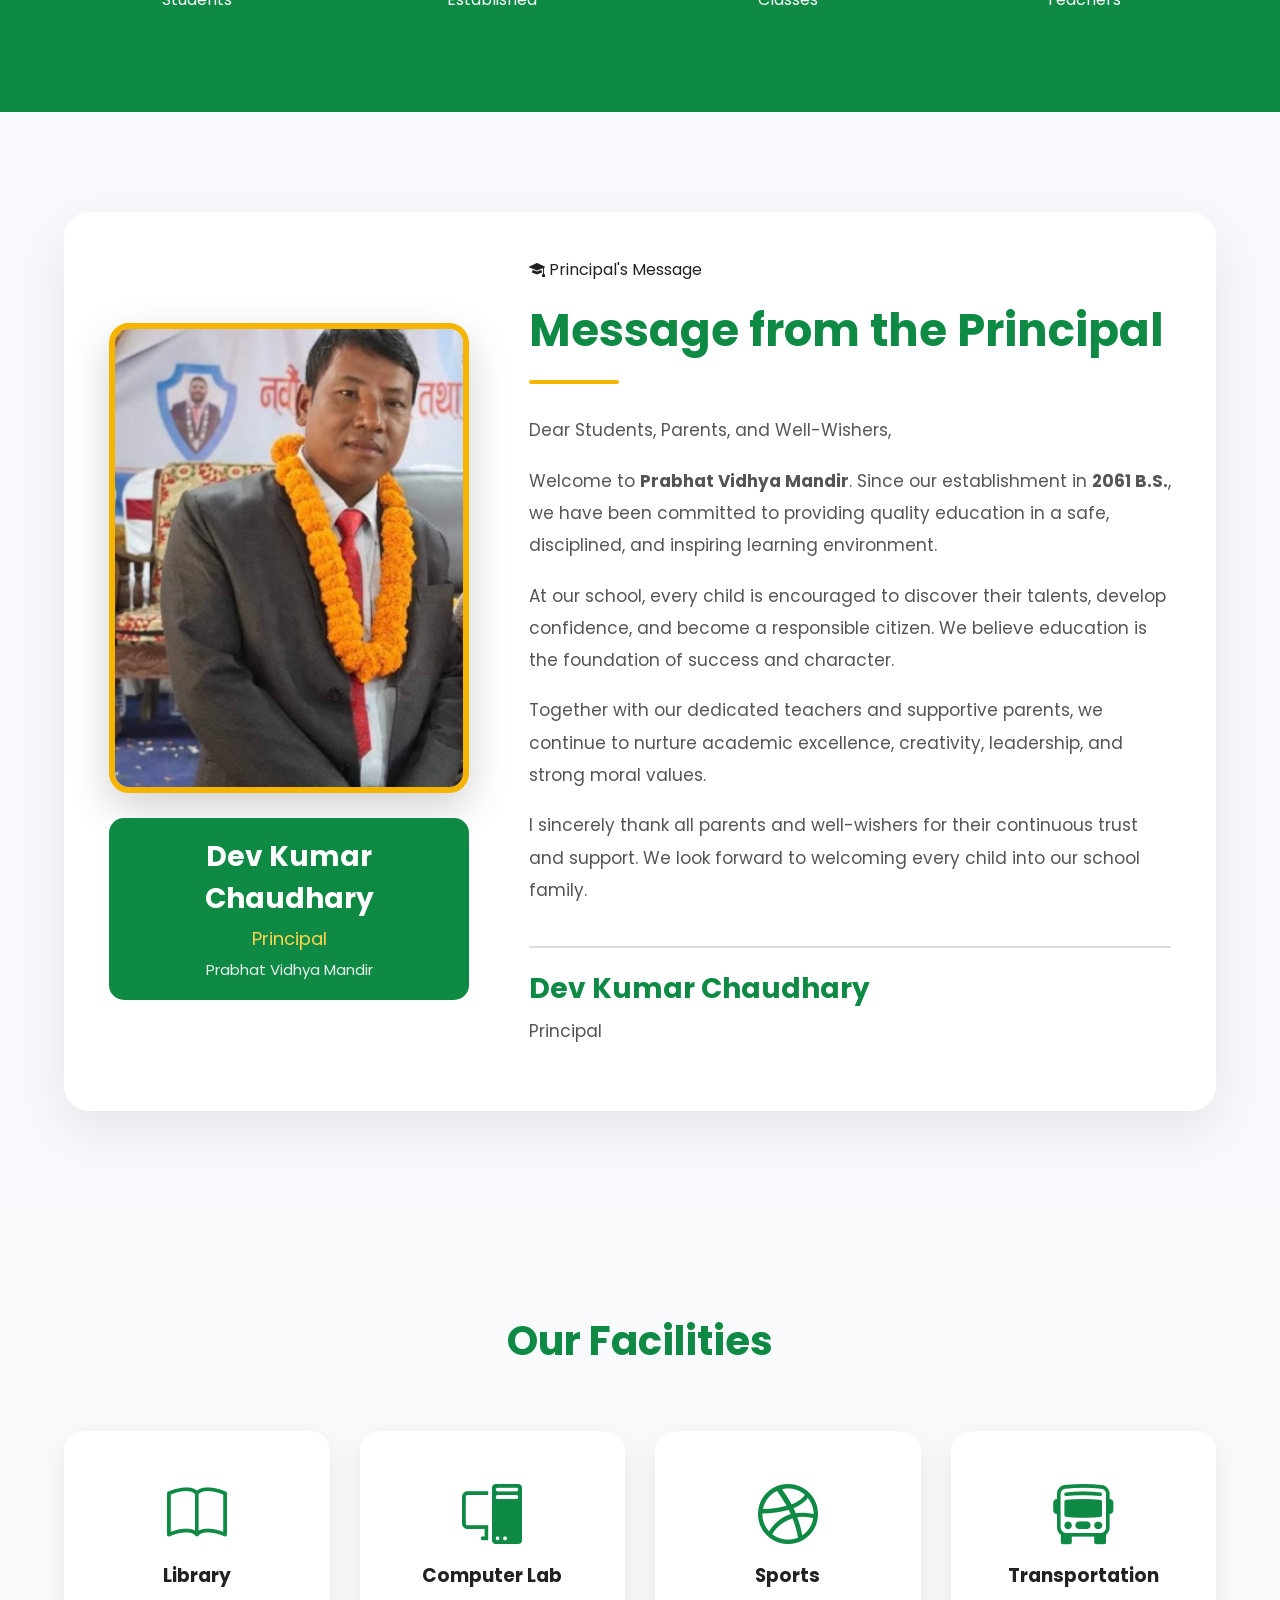
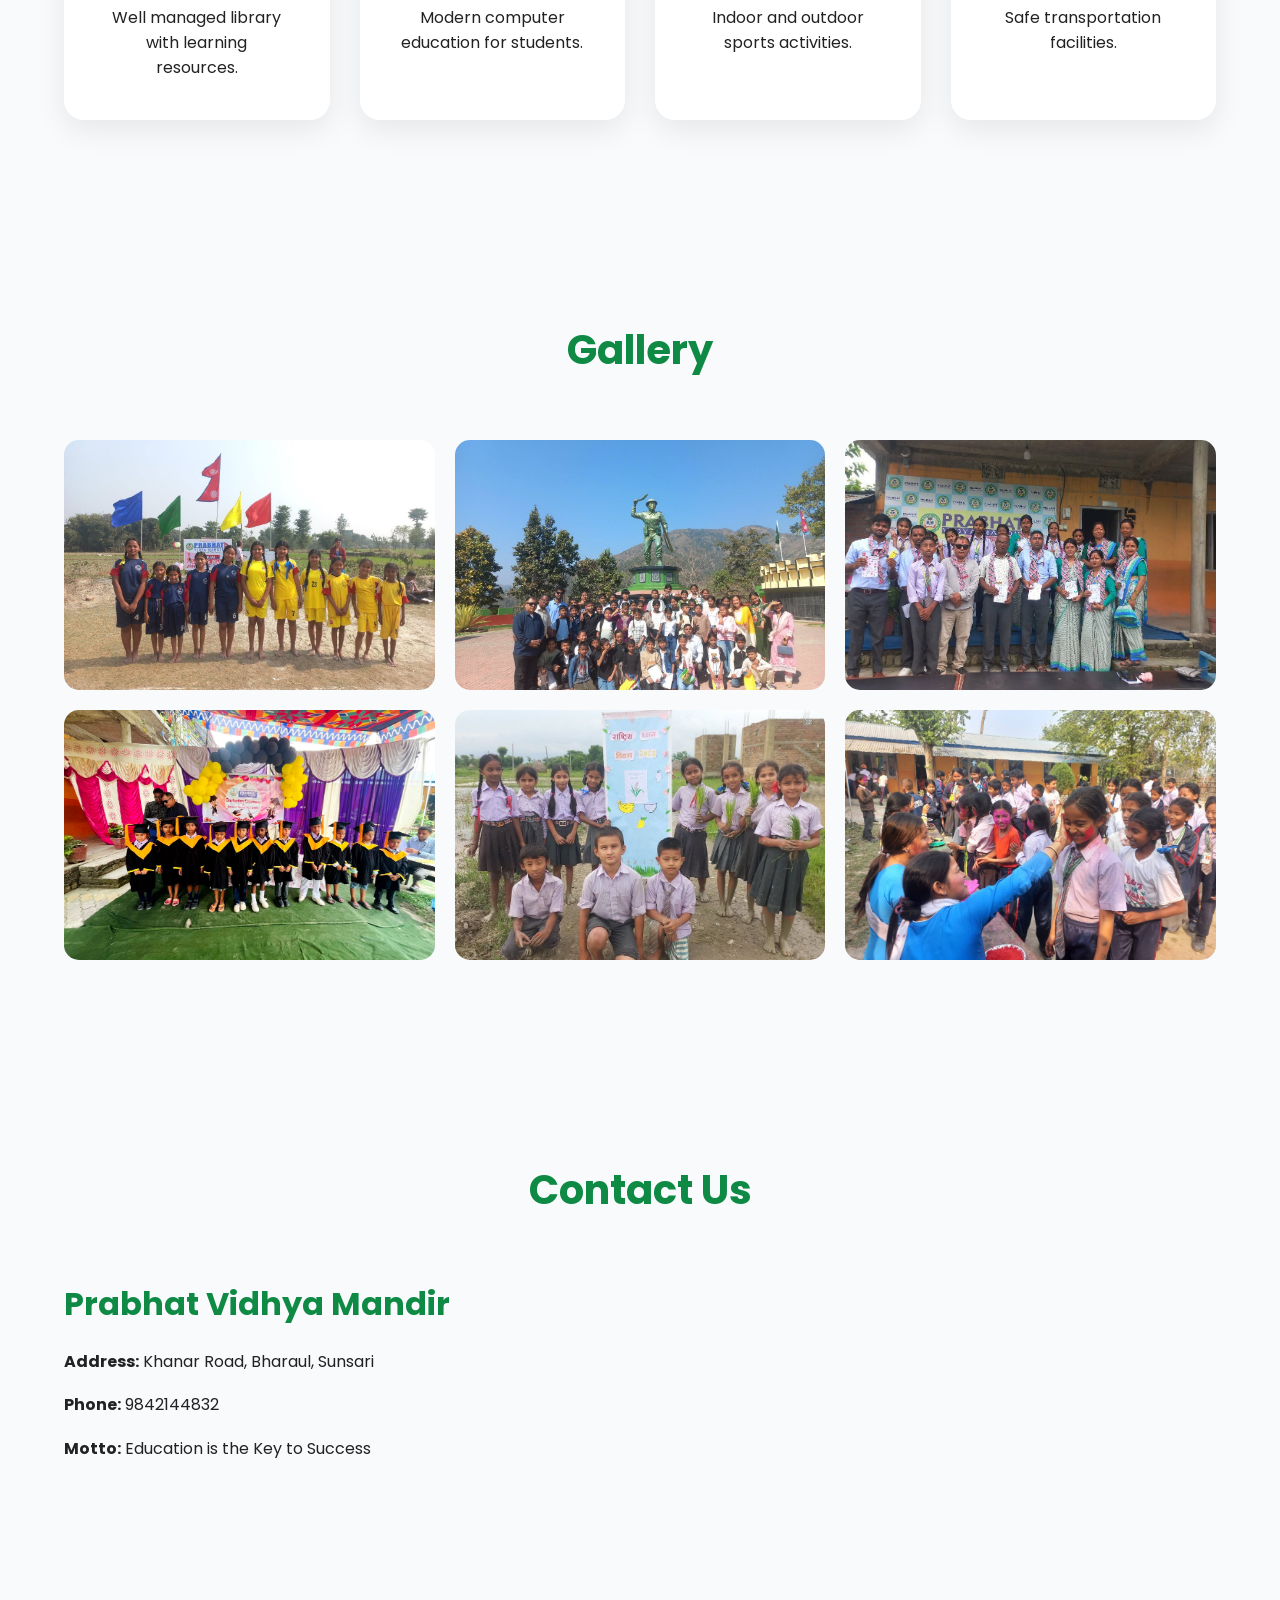
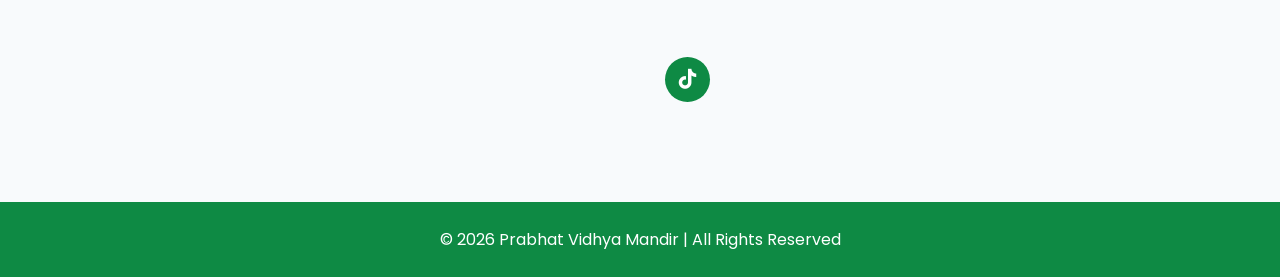
==== commit 038eeca1: "Updated homepage and added TikTok link" ====
--- a/index.html
+++ b/index.html
@@ -318,18 +318,6 @@
 </button>
 <div class="social-icons">
 
-    <a href="https://www.facebook.com/" target="_blank">
-        <i class="fab fa-facebook-f"></i>
-    </a>
-
-    <a href="https://www.instagram.com/" target="_blank">
-        <i class="fab fa-instagram"></i>
-    </a>
-
-    <a href="https://www.youtube.com/" target="_blank">
-        <i class="fab fa-youtube"></i>
-    </a>
-
     <a href="https://www.tiktok.com/@prabhat.vidhya.ma" target="_blank" aria-label="TikTok">
         <i class="fab fa-tiktok"></i>
     </a>
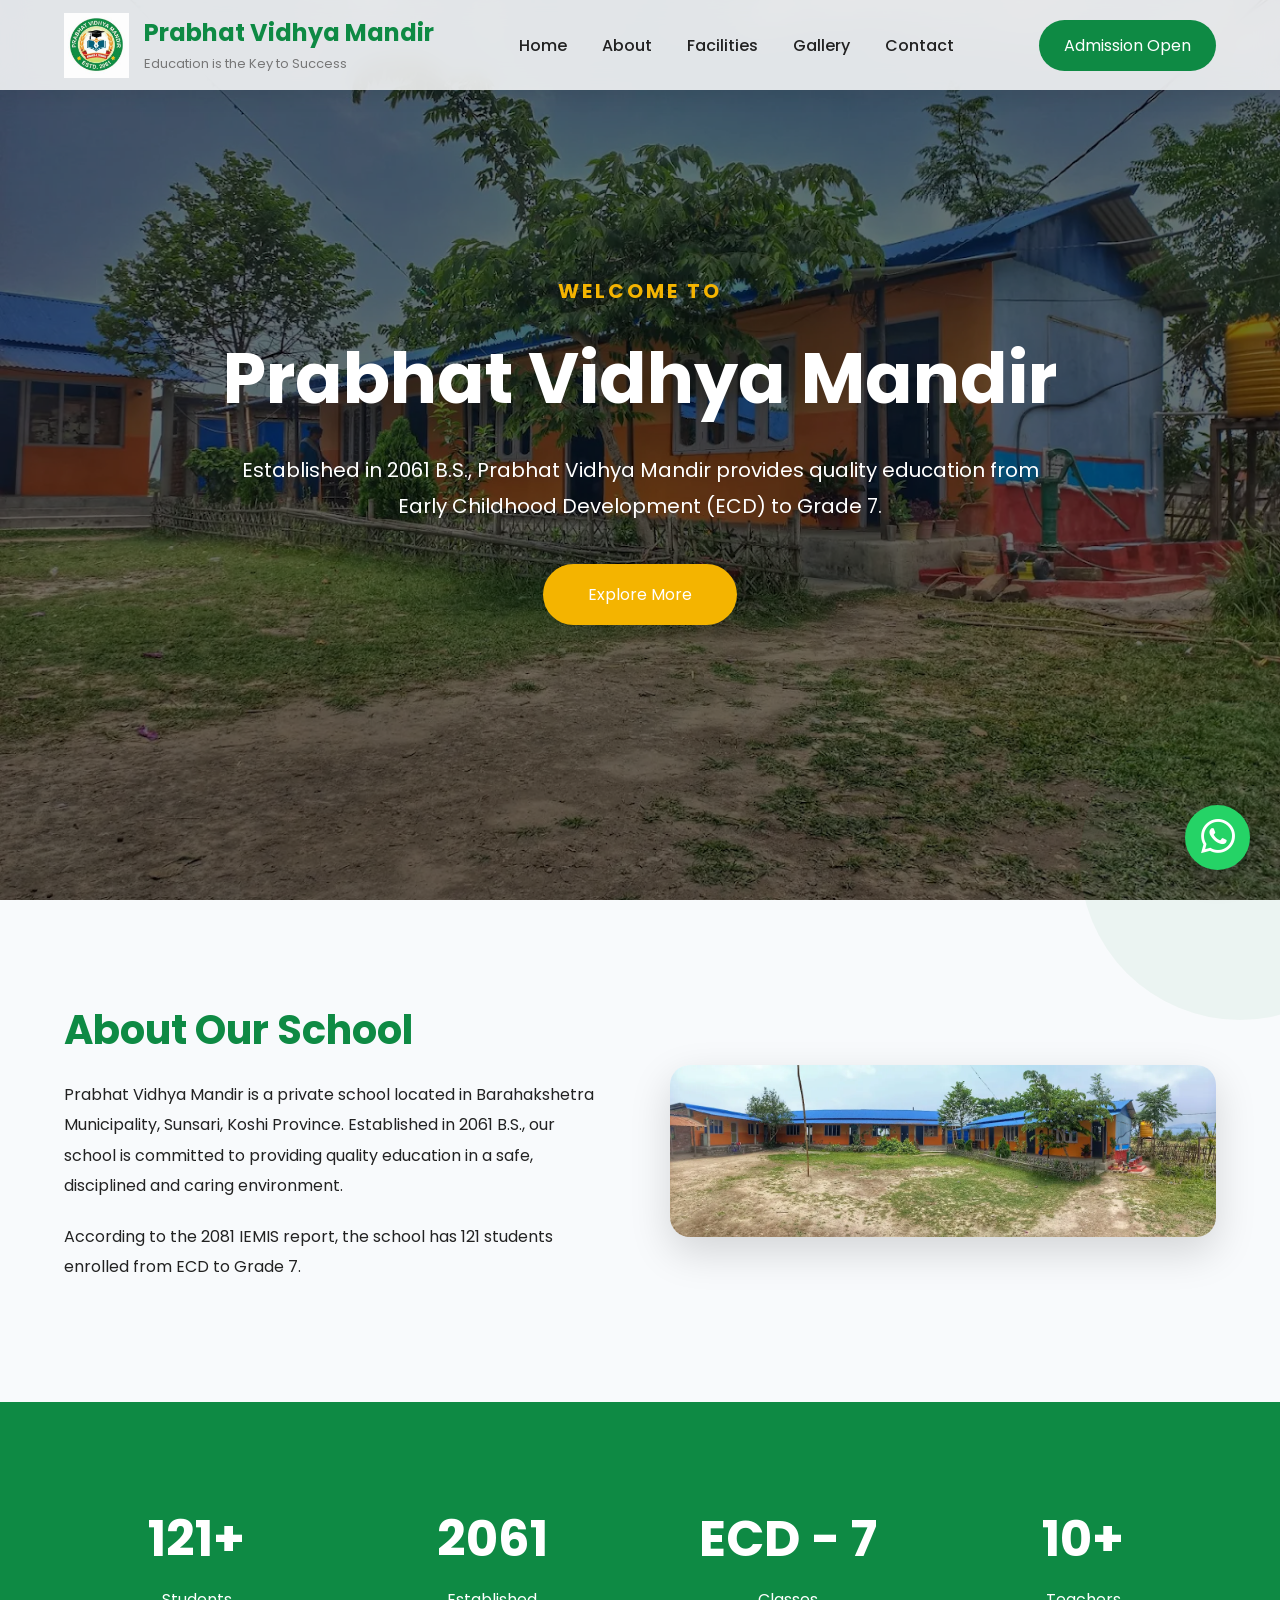
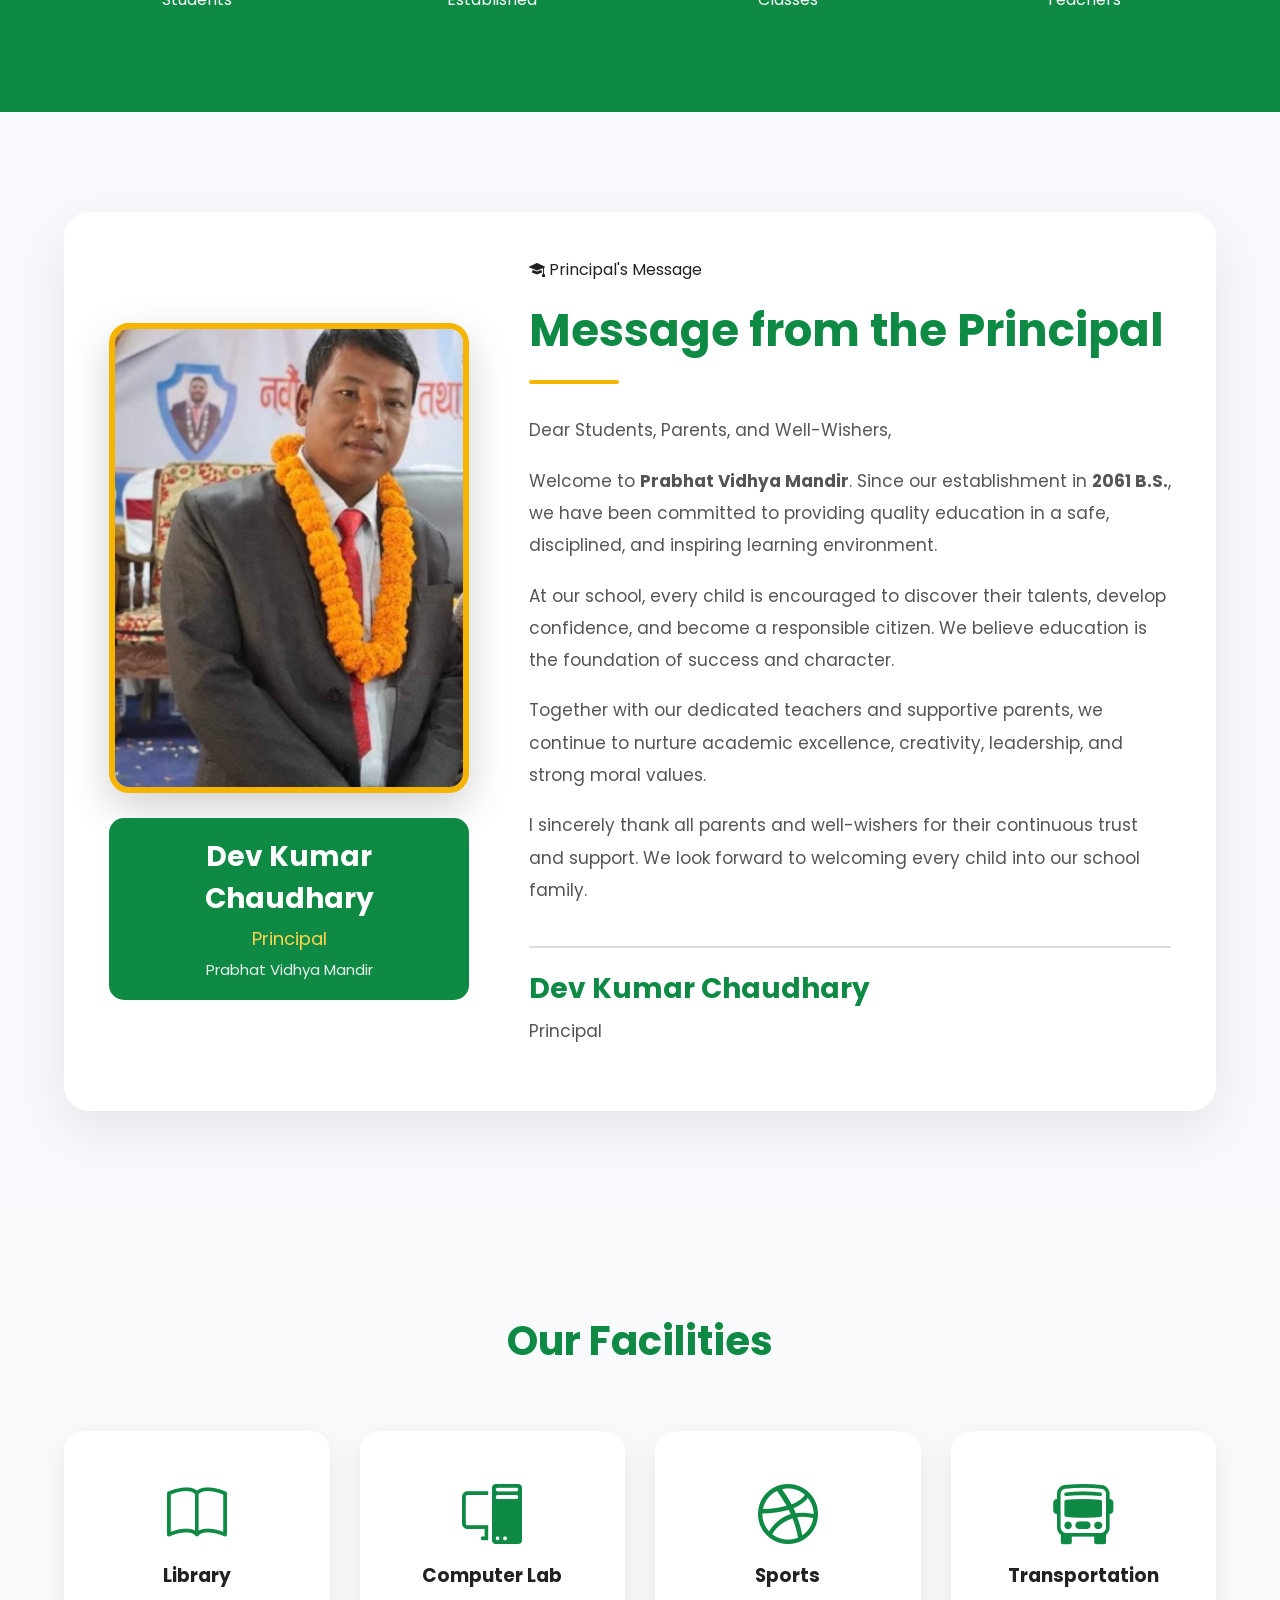
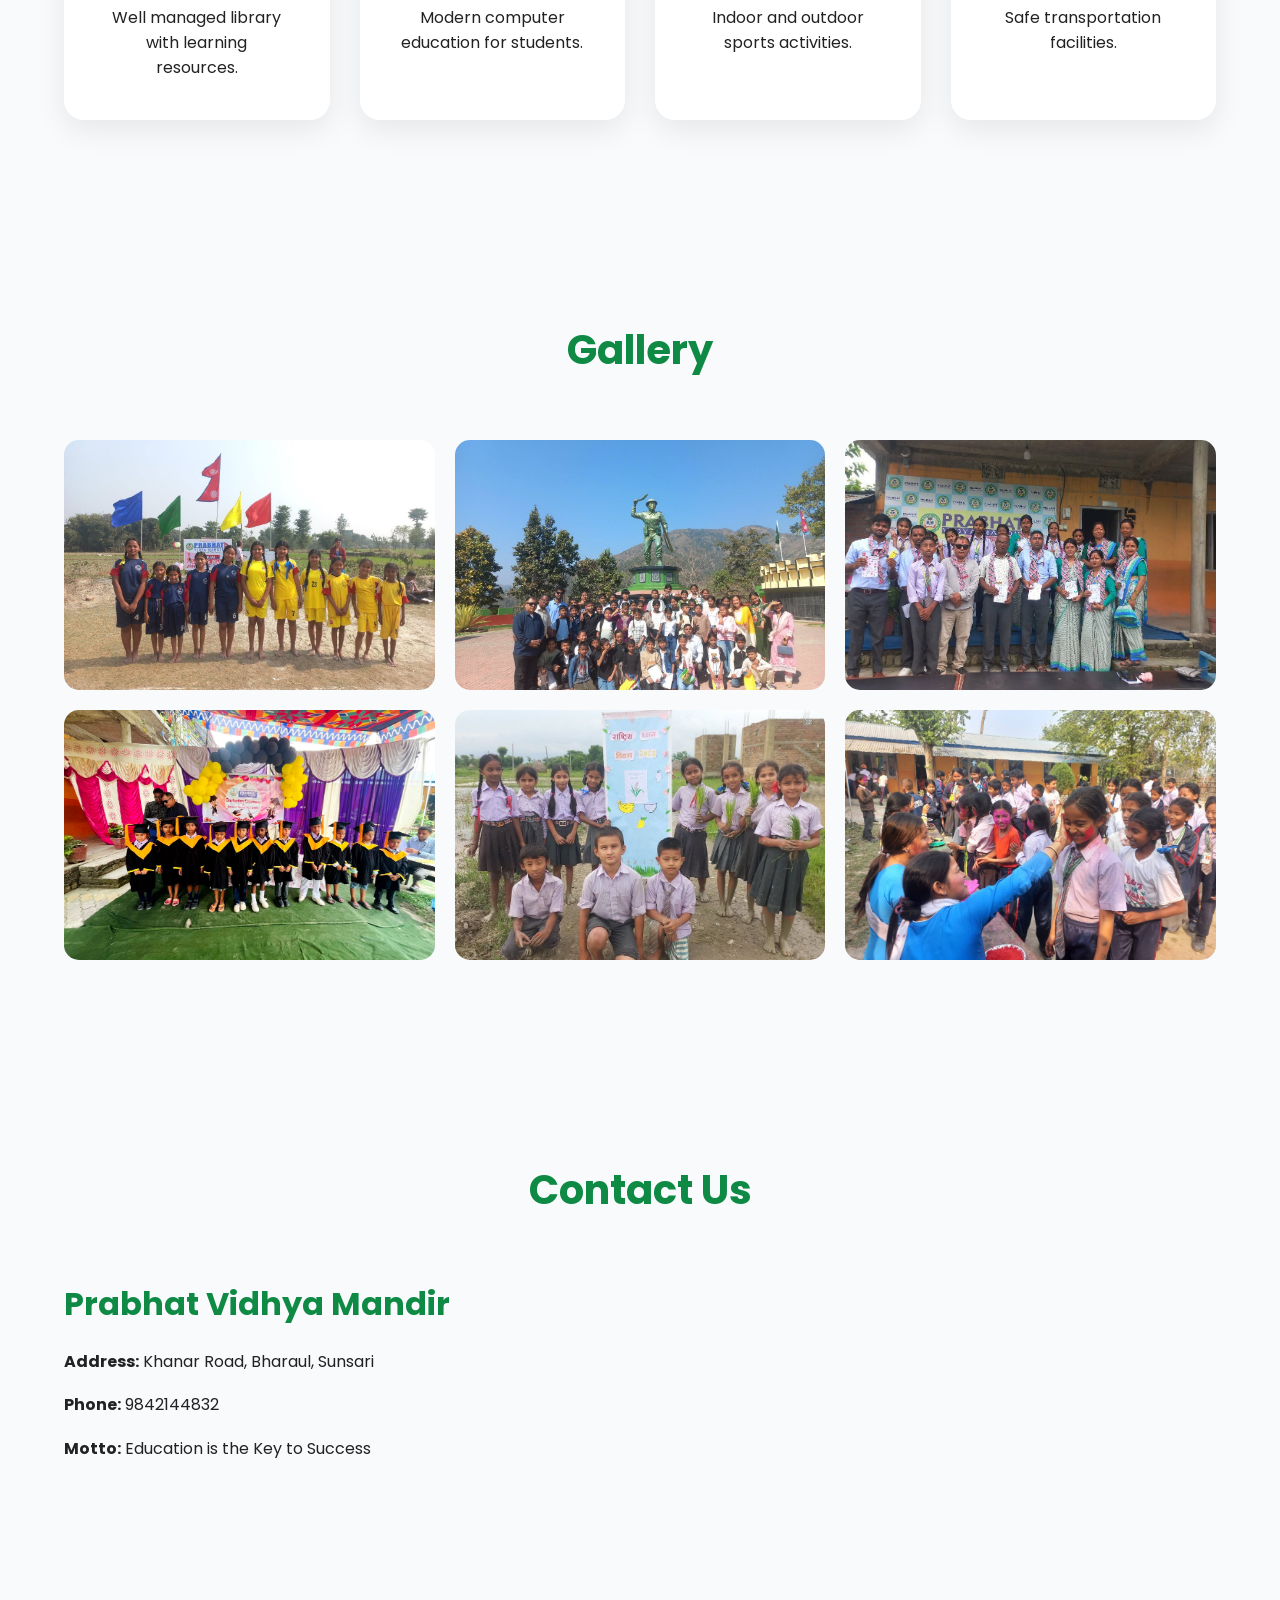
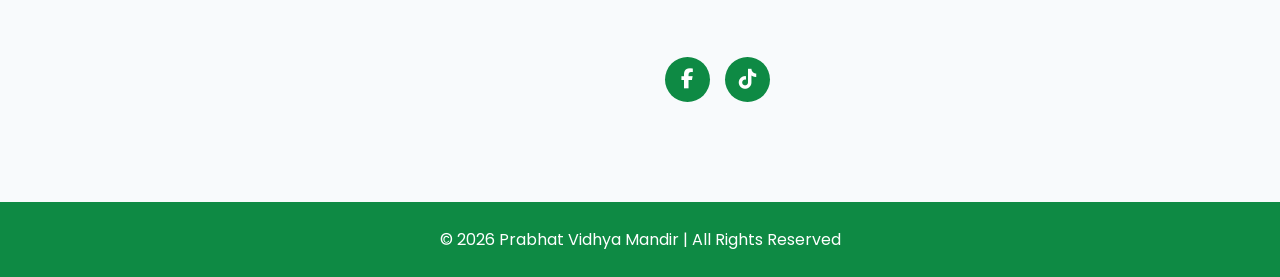
==== commit 17944634: "Updated homepage and added facebook" ====
--- a/index.html
+++ b/index.html
@@ -318,6 +318,12 @@
 </button>
 <div class="social-icons">
 
+    <a href="https://www.facebook.com/prabhat.vidhyamandir" target="_blank">
+        <i class="fab fa-facebook-f"></i>
+    </a>
+
+    
+
     <a href="https://www.tiktok.com/@prabhat.vidhya.ma" target="_blank" aria-label="TikTok">
         <i class="fab fa-tiktok"></i>
     </a>
